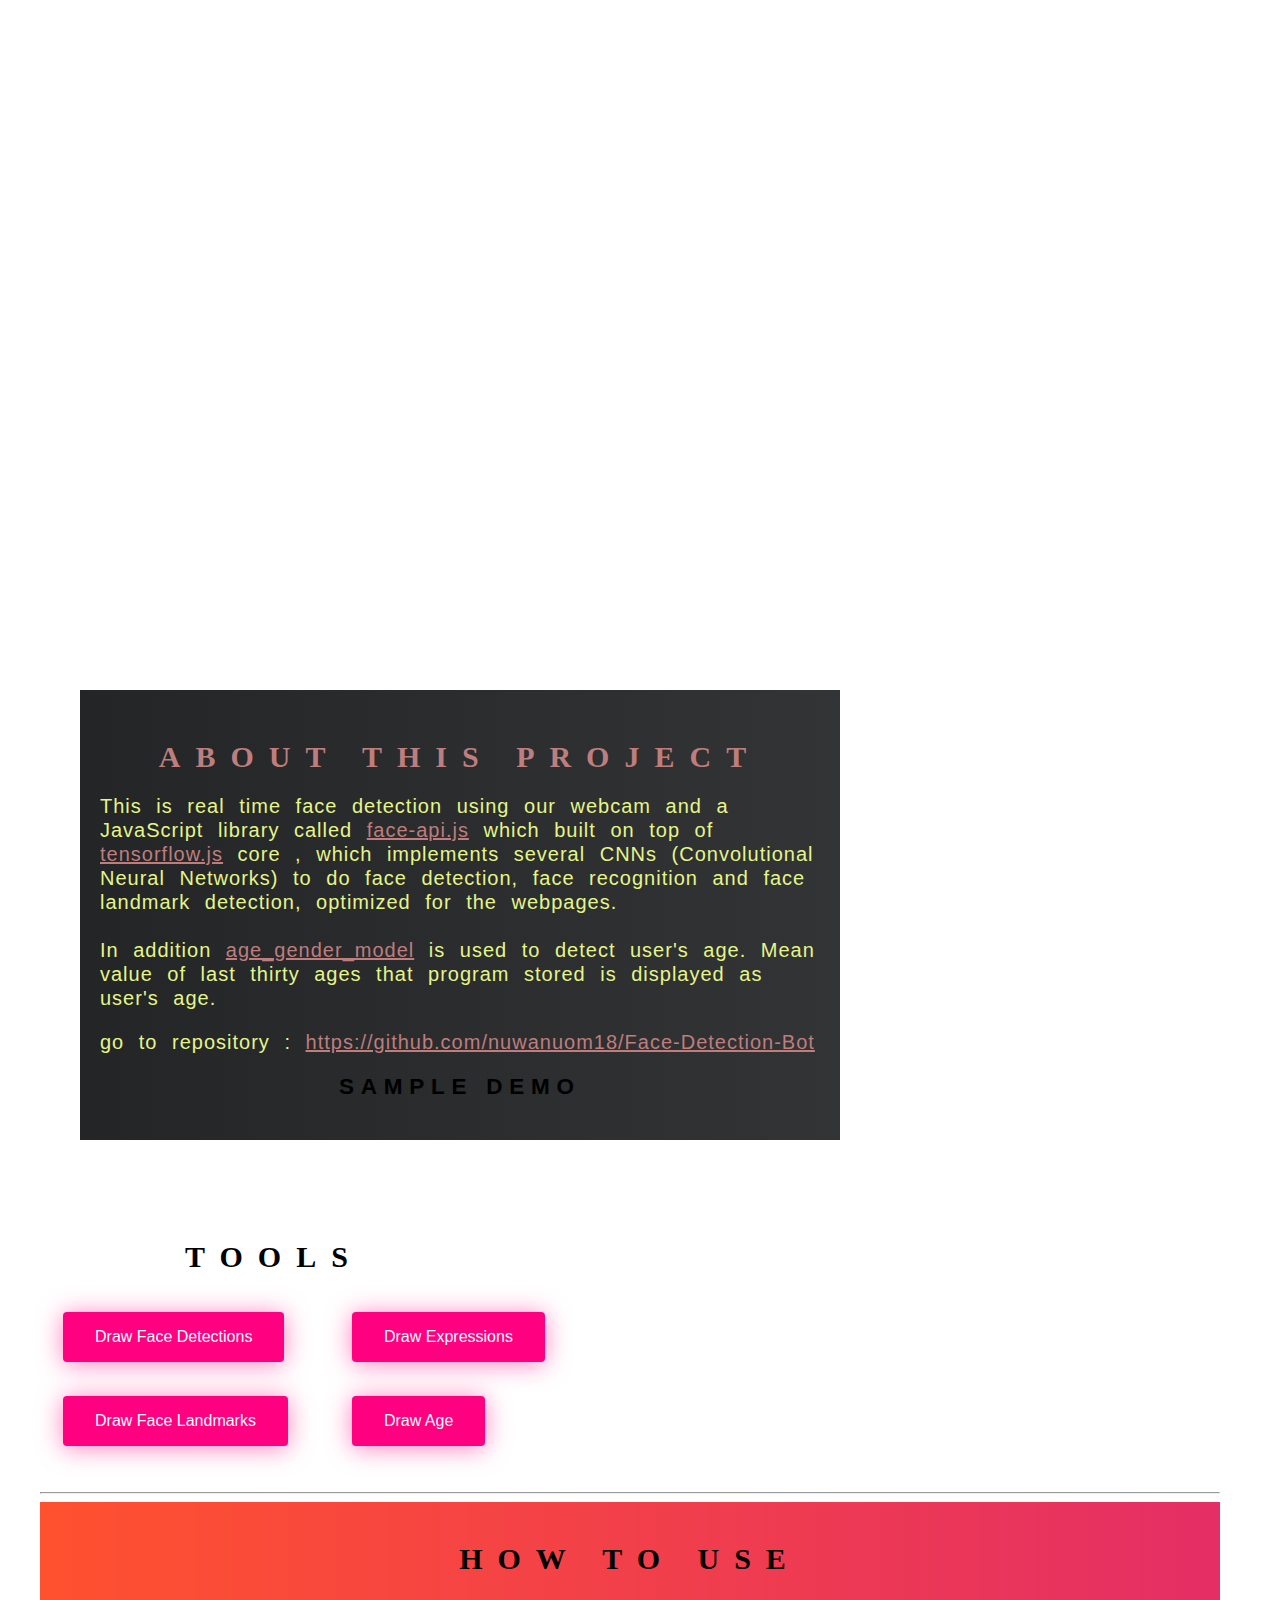
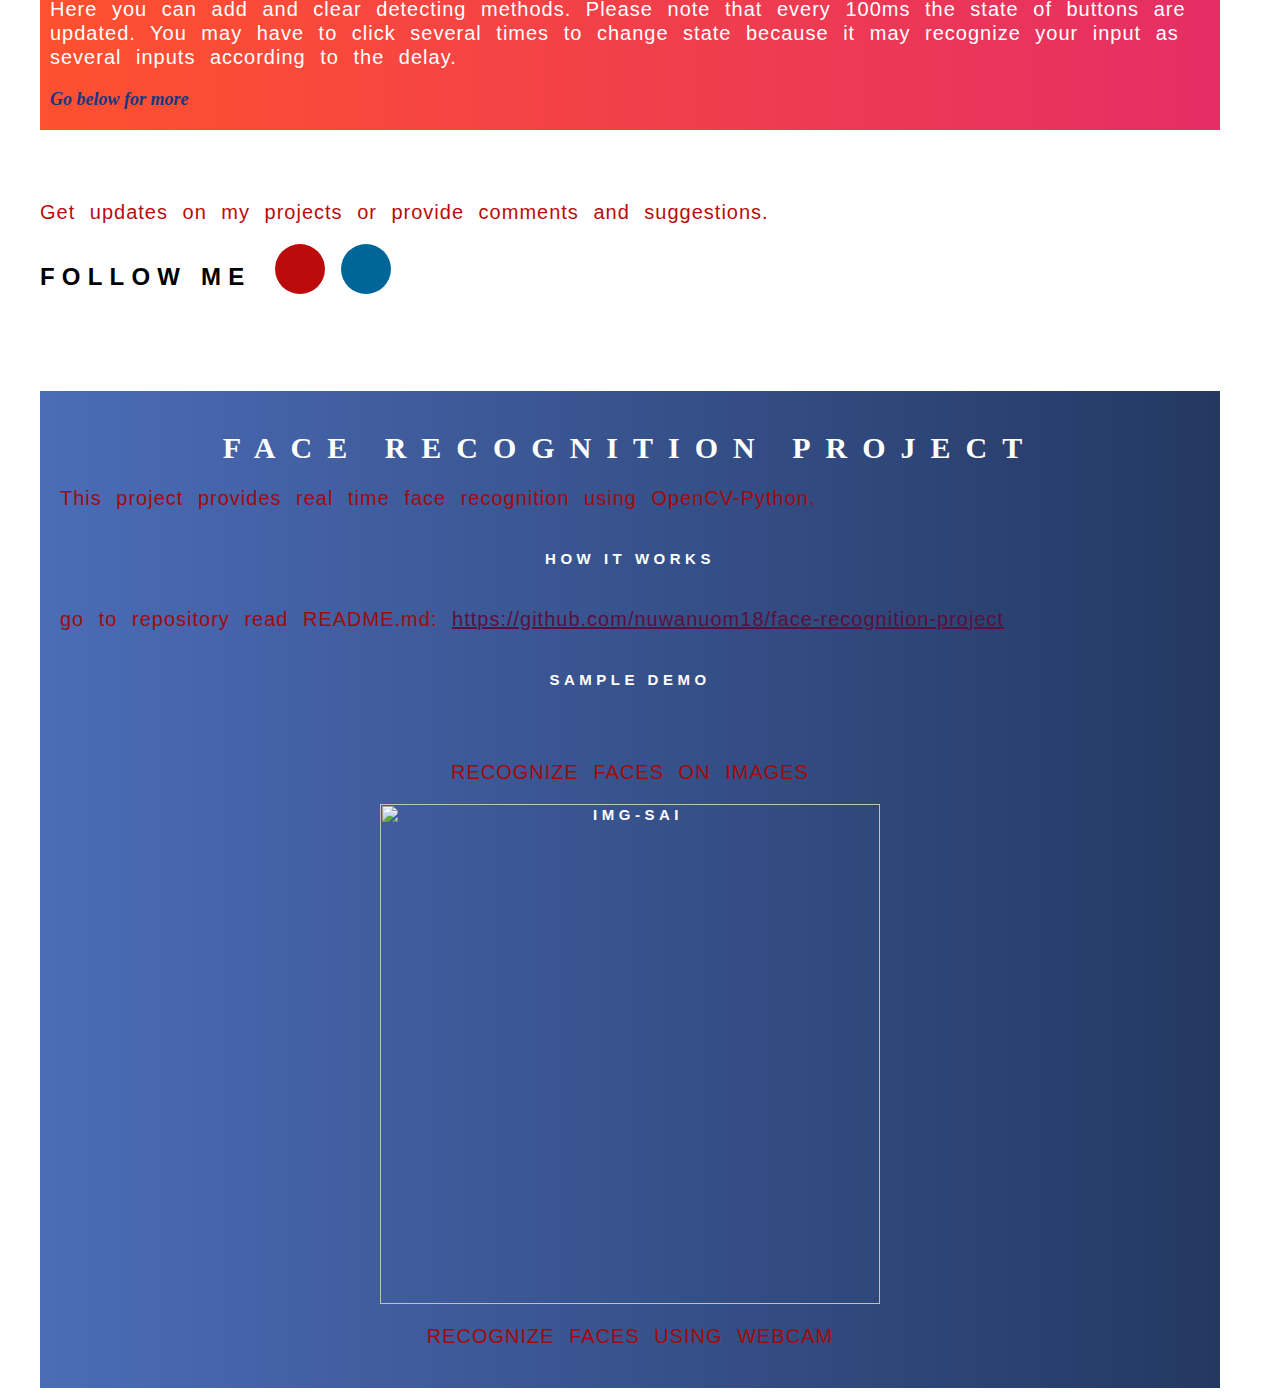
==== index.html @ 03641bcd "Add background images" ====
<html lang="en">
<head>
  <meta charset="UTF-8">
  <meta name="viewport" content="width=device-width, initial-scale=1.0">
  <link rel="stylesheet" href="style.css" type="text/css">
  
  <link rel="stylesheet" href="https://use.fontawesome.com/releases/v5.6.3/css/all.css" 
  integrity="sha384-UHRtZLI+pbxtHCWp1t77Bi1L4ZtiqrqD80Kn4Z8NTSRyMA2Fd33n5dQ8lWUE00s/" crossorigin="anonymous">
  <script defer src="face-api.min.js"></script>
  <script defer src="test.js"></script>
  <script src="https://use.fontawesome.com/7812a5a7d9.js"></script>
  
  
  <title>Face Detection</title>
</head>
<body>
  <div class="main-layer">
    <div class="canv">
      <canvas id="canvas"></canvas>
      <video id = 'video' width = "720" height="560" autoplay="true" muted> </video>
    <div class="details"> 
      <h1 class="ml12">
        About this project
      </h1>
      <p>
        This is real time face detection using our webcam and a JavaScript library called
        <a href="https://github.com/justadudewhohacks/face-api.js" target="_blank"> face-api.js</a> 
         which built on top of <a href="https://github.com/tensorflow/tfjs-core" target="_blank">tensorflow.js</a> core , 
         which implements several CNNs (Convolutional Neural Networks) to do face detection, face recognition
          and face landmark detection, optimized for the webpages.<br><br>

        In addition <a href="https://github.com/justadudewhohacks/face-api.js/blob/master/weights/age_gender_model-shard1" target="_blank">age_gender_model</a>  
        is used to detect user's age. Mean value of last thirty ages that program stored
        is displayed as user's age.
      </p>
      <p>
        go to repository : <a href="https://github.com/nuwanuom18/Face-Detection-Bot" target="_blank">https://github.com/nuwanuom18/Face-Detection-Bot</a>
      
      
      </p>

      <h2> Sample Demo</h2>
      <p>

      </p>

    
      </div>
    </div>
   
    <div class="btns">
      <div class="tools">
      <div>
        <h1 class="ml12">Tools</h1>
      </div>
      
      <table>
        <tr>
          <td >
            <button id="btn1" type="button" class="bubbly-button">Draw Face Detections</button>
          </td>
          <td >
            <button id="btn3" type="button" class="bubbly-button fa-pull-left">Draw Expressions</button>
          </td>
        </tr>
        <tr>
          <td >
            <button id="btn2" type="button" class="bubbly-button left">Draw Face Landmarks</button>
          </td>
          <td >
            <button id="btn4" type="button" class="bubbly-button ">Draw Age</button>
          </td>
          
        </tr>

      </table>
    </div>
      <!---
      <div >
          <div class="btn ">
            <button id="btn1" type="button" class="bubbly-button">Draw Face Detections</button>

            <button id="btn3" type="button" class="bubbly-button fa-pull-left">Draw Expressions</button>

          </div>
          
          <div class="btn">
            <button id="btn4" type="button" class="bubbly-button ">Draw Age</button>

            <button id="btn2" type="button" class="bubbly-button left">Draw Face Landmarks</button>
            
          </div>
          
        </div>
      
      -->
        

        <div class="des">
          
          <hr>

          <div class="des-wo">

          
          <h1 class="ml12">
            How to use 
          </h1>
          <p>
            Here you can add and clear detecting methods. Please note that
            every 100ms the state of buttons are updated. You may have to click
            several times to change state because it may recognize your input as 
            several inputs according to the delay.
          </p>
          
            <i class="small">Go below for more</i>
            <br>
          </div>
          <div class="bottom-right">
            <p class="text-danger">Get updates on my projects or provide
              comments and suggestions.
            </p>
            
          
          

          <div class="social-icons">
            <h2>Follow Me      </h2>&emsp;
            <a class="social-icon social-icon--instagram" href="https://www.instagram.com/nuwan_abeynayake/?hl=en" target="_blank">
              <i class="fa fa-instagram" ></i>
              <div class="tooltip">Instagram</div>
            </a>
            <a class="social-icon social-icon--linkedin" href="https://www.linkedin.com/in/nuwan-abeynayake/" target="_blank">
              <i class="fa fa-linkedin"></i>
              <div class="tooltip">LinkedIn</div>
            </a>
            
          </div>
        
          <div class="face-rec"> 
            <h1 class="ml12">
              Face Recognition Project
            </h1>
            <!---
            <p>
              This project provides real time face recognition using OpenCV-Python. 
              <h2> How it works</h2>
              <p>
              You can put images to project manulally  or can take images using webcam (if you run videotoimg.py
              file , your webcam is opened and it takes pictures continuously (you do not have to press buttons to capture images , it automatically captures) 
              if it detects a face and save them in a folder) 
              then you have to provide a name for this person then to process the all images in seperate image folders under img folder
              run tester.py. Now it creates tranningData.yml file.
            </p>
              <p>
                All set !
              </p>
              <p>
                Now run videoTester.py file. Your webcam is opened and if it detects a person's face can be recognized by reading tranningData.yml, it
                shows that person's face from a rectangle with name that you provided and confidence level for each recognition 
                is shown in console.
              </p>
            -->
            <p>
              This project provides real time face recognition using OpenCV-Python. 
              <h2> How it works</h2>
              <p>
                go to repository read README.md: <a href="https://github.com/nuwanuom18/face-recognition-project" target="_blank">https://github.com/nuwanuom18/face-recognition-project</a>
              </p>

              <h2>Sample Demo <h2>
                <p>
                  Recognize faces on images
                </p>
                  <img src="https://i.ibb.co/nk9g6R6/img-sai.png" alt="img-sai" border="0">
                  
                <p>
                  Recognize faces using webcam
                </p>

            </p>
            

            <p>

            </p>

          </div>
          </div>
          </div>
          
        </div>

      
    </div>
   
   


  </div>


    
    
</body>

</html>
---- style.css ----
body{
    margin: 0;
    padding: 0;
    width: 100vw;
    height: 100vh;
    
    color: black;
    
    
}

canvas{
    
    position: absolute;
    top: 80;
    bottom: 0;
    left: 80;
    right: 0;
    width: 720;
    height: 560;
    
    
    
    
}

.canv{
    float: left;
    padding-left: 80;
    padding-top: 80;
}

.btns{
    
    padding-top: 80;
    float: left;
    
   
}
video{
    top: 10%;
    bottom: 0;
    left: 10%;
    right:0;
}

.btn{
    
    padding: 20;
    position: relative;
}

h1{
    text-align: center;
    font-family: cursive;
    font-size: 30;
}

h2{
  text-align: center;
  font-family: 'Gill Sans', 'Gill Sans MT', Calibri, 'Trebuchet MS', sans-serif;
  text-transform: uppercase;
  letter-spacing: 0.3em;
}
/*
animations to the text in h1
*/

.ml12 {
  
  font-weight: 10000;
  
  text-transform: uppercase;
  letter-spacing: 0.5em;
}

.ml12 .letter {
  display: inline-block;
  line-height: 1em;
}

@media all and (max-width: 500px){
    video{
        width: 360;
        height: 280;
    }
    canvas{
        width: 360;
        height: 280;
        
    }
}

.des{
    float: left;
    position: absolute;
    padding-left: 40;
    padding-top: 20;
    padding-right: 60;
    
    
    
}

.left{
    float: left;
}

p{
    font-size: 20;
    letter-spacing: 1;
    word-spacing: 8;
    font-family: -apple-system, BlinkMacSystemFont, 'Segoe UI', Roboto, Oxygen, Ubuntu, Cantarell, 'Open Sans', 'Helvetica Neue', sans-serif;
    line-height: 1.2;
    color:#25412b;
    font-weight: 500;
}

.small{
    padding-top: 20;
    font-size: 18;
    font-weight: 700;
    color: #133980;
}

.details{
  width: 720;
  margin-top: 50;
  padding-top: 30;
  padding-left: 20;
  padding-right: 20;
  padding-bottom: 20;
  font-size: 15;
  background-image: url('/img/Midnight\ City.jpg');
  
    
}

.details p{
  color: rgb(229, 245, 138);
}

.details h1{
  color: rgb(190, 126, 126);
}

.details a{
  color: rgb(190, 126, 126);
}

.text-danger{
    color: #bb0b0b;
    font-family: 'Franklin Gothic Medium', 'Arial Narrow', Arial, sans-serif;
    font-style: inherit;
}

.bottom-right{
  padding-top: 50;
}

.face-rec{
  margin-top: 80;
  padding-left: 20;
  padding-top: 20;
  padding-right: 20;
  background-image: url('/img/Pinot\ Noir.jpg');
}

.face-rec h1{
  color: white;
}

.face-rec h2{
  padding-top: 20;
  padding-bottom: 20;
  font-size: 15;
  color: white;
}
.face-rec img{
  width: 500;
}
.face-rec p{
  color: rgb(163, 10, 10);
}

.face-rec a{
  color: #5c0f3c;
}
.tools{
}

.des-wo{
  padding-left: 10;
  padding-right: 10;
  padding-top: 20;
  background-image: url('/img/Bloody\ Mary.jpg');
  padding-bottom: 20;
}

.des-wo p{
  color: white;
}
/* 
for animate buttons
*/
.bubbly-button {
    font-family: 'Helvetica', 'Arial', sans-serif;
    display: inline-block;
    font-size: 1em;
    padding: 1em 2em;
    margin-top: 15px;
    margin-bottom: 15px;
    margin-left: 60px;
    -webkit-appearance: none;
    appearance: none;
    background-color: #ff0081;
    color: #fff;
    border-radius: 4px;
    border: none;
    cursor: pointer;
    position: relative;
    transition: transform ease-in 0.1s, box-shadow ease-in 0.25s;
    box-shadow: 0 2px 25px rgba(255, 0, 130, 0.5);
  }
  .bubbly-button:focus {
    outline: 0;
  }
  .bubbly-button:before, .bubbly-button:after {
    position: absolute;
    content: '';
    display: block;
    width: 140%;
    height: 100%;
    left: -20%;
    z-index: -1000;
    transition: all ease-in-out 0.5s;
    background-repeat: no-repeat;
  }
  .bubbly-button:before {
    display: none;
    top: -75%;
    background-image: radial-gradient(circle, #ff0081 20%, transparent 20%), radial-gradient(circle, transparent 20%, #ff0081 20%, transparent 30%), radial-gradient(circle, #ff0081 20%, transparent 20%), radial-gradient(circle, #ff0081 20%, transparent 20%), radial-gradient(circle, transparent 10%, #ff0081 15%, transparent 20%), radial-gradient(circle, #ff0081 20%, transparent 20%), radial-gradient(circle, #ff0081 20%, transparent 20%), radial-gradient(circle, #ff0081 20%, transparent 20%), radial-gradient(circle, #ff0081 20%, transparent 20%);
    background-size: 10% 10%, 20% 20%, 15% 15%, 20% 20%, 18% 18%, 10% 10%, 15% 15%, 10% 10%, 18% 18%;
  }
  .bubbly-button:after {
    display: none;
    bottom: -75%;
    background-image: radial-gradient(circle, #ff0081 20%, transparent 20%), radial-gradient(circle, #ff0081 20%, transparent 20%), radial-gradient(circle, transparent 10%, #ff0081 15%, transparent 20%), radial-gradient(circle, #ff0081 20%, transparent 20%), radial-gradient(circle, #ff0081 20%, transparent 20%), radial-gradient(circle, #ff0081 20%, transparent 20%), radial-gradient(circle, #ff0081 20%, transparent 20%);
    background-size: 15% 15%, 20% 20%, 18% 18%, 20% 20%, 15% 15%, 10% 10%, 20% 20%;
  }
  .bubbly-button:active {
    transform: scale(0.9);
    background-color: #e60074;
    box-shadow: 0 2px 25px rgba(255, 0, 130, 0.2);
  }
  .bubbly-button.animate:before {
    display: block;
    animation: topBubbles ease-in-out 0.75s forwards;
  }
  .bubbly-button.animate:after {
    display: block;
    animation: bottomBubbles ease-in-out 0.75s forwards;
  }
  @keyframes topBubbles {
    0% {
      background-position: 5% 90%, 10% 90%, 10% 90%, 15% 90%, 25% 90%, 25% 90%, 40% 90%, 55% 90%, 70% 90%;
    }
    50% {
      background-position: 0% 80%, 0% 20%, 10% 40%, 20% 0%, 30% 30%, 22% 50%, 50% 50%, 65% 20%, 90% 30%;
    }
    100% {
      background-position: 0% 70%, 0% 10%, 10% 30%, 20% -10%, 30% 20%, 22% 40%, 50% 40%, 65% 10%, 90% 20%;
      background-size: 0% 0%, 0% 0%, 0% 0%, 0% 0%, 0% 0%, 0% 0%;
    }
  }
  @keyframes bottomBubbles {
    0% {
      background-position: 10% -10%, 30% 10%, 55% -10%, 70% -10%, 85% -10%, 70% -10%, 70% 0%;
    }
    50% {
      background-position: 0% 80%, 20% 80%, 45% 60%, 60% 100%, 75% 70%, 95% 60%, 105% 0%;
    }
    100% {
      background-position: 0% 90%, 20% 90%, 45% 70%, 60% 110%, 75% 80%, 95% 70%, 110% 10%;
      background-size: 0% 0%, 0% 0%, 0% 0%, 0% 0%, 0% 0%, 0% 0%;
    }
  }
  


/*
add styles for the social media items
*/

/* Color Variables */
/* Social Icon Mixin */
/* Social Icons */
.social-icons {
  display: flex;
}
.social-icon {
  display: flex;
  align-items: center;
  justify-content: center;
  position: relative;
  width: 50px;
  height: 50px;
  margin: 0 0.5rem;
  border-radius: 50%;
  cursor: pointer;
  font-family: "Helvetica Neue", "Helvetica", "Arial", sans-serif;
  font-size: 2.5rem;
  text-decoration: none;
  transition: all 0.15s ease;
}
.social-icon:hover {
  color: #fff;
}
.social-icon:hover .tooltip {
  visibility: visible;
  opacity: 1;
  transform: translate(-50%, -150%);
}
.social-icon:active {
  box-shadow: 0px 1px 3px rgba(0, 0, 0, 0.5) inset;
}
.social-icon--linkedin {
  background: #006599;
  color: #fff;
}
.social-icon--linkedin .tooltip {
  background: #006599;
  color: currentColor;
}
.social-icon--linkedin .tooltip:after {
  border-top-color: #006599;
}
.social-icon--twitter {
  background: #2b97f1;
  color: #fff;
}
.social-icon--twitter .tooltip {
  background: #2b97f1;
  color: currentColor;
}
.social-icon--twitter .tooltip:after {
  border-top-color: #2b97f1;
}
.social-icon--codepen {
  background: #000;
  color: #fff;
}
.social-icon--codepen .tooltip {
  background: #000;
  color: currentColor;
}
.social-icon--codepen .tooltip:after {
  border-top-color: #000;
}
.social-icon--facebook {
  background: #3b5a9b;
  color: #fff;
}
.social-icon--facebook .tooltip {
  background: #3b5a9b;
  color: currentColor;
}
.social-icon--facebook .tooltip:after {
  border-top-color: #3b5a9b;
}
.social-icon--instagram {
  background: #bb0b0b;
  color: #fff;
}
.social-icon--instagram .tooltip {
  background: #bb0b0b;
  color: currentColor;
}
.social-icon--instagram .tooltip:after {
  border-top-color: #bb0b0b;
}
.social-icon--dribbble {
  background: #ef5a92;
  color: #fff;
}
.social-icon--dribbble .tooltip {
  background: #ef5a92;
  color: currentColor;
}
.social-icon--dribbble .tooltip:after {
  border-top-color: #ef5a92;
}
.social-icon--github {
  background: #4284c0;
  color: #fff;
}
.social-icon--github .tooltip {
  background: #4284c0;
  color: currentColor;
}
.social-icon--github .tooltip:after {
  border-top-color: #4284c0;
}
.social-icon i {
  position: relative;
  top: 1px;
}
/* Tooltips */
.tooltip {
  display: block;
  position: absolute;
  top: 0;
  left: 50%;
  padding: 0.8rem 1rem;
  border-radius: 40px;
  font-size: 0.8rem;
  font-weight: bold;
  opacity: 0;
  pointer-events: none;
  text-transform: uppercase;
  transform: translate(-50%, -100%);
  transition: all 0.3s ease;
  z-index: 1;
}
.tooltip:after {
  display: block;
  position: absolute;
  bottom: 1px;
  left: 50%;
  width: 0;
  height: 0;
  content: "";
  border: solid;
  border-width: 10px 10px 0 10px;
  border-color: transparent;
  transform: translate(-50%, 100%);
}
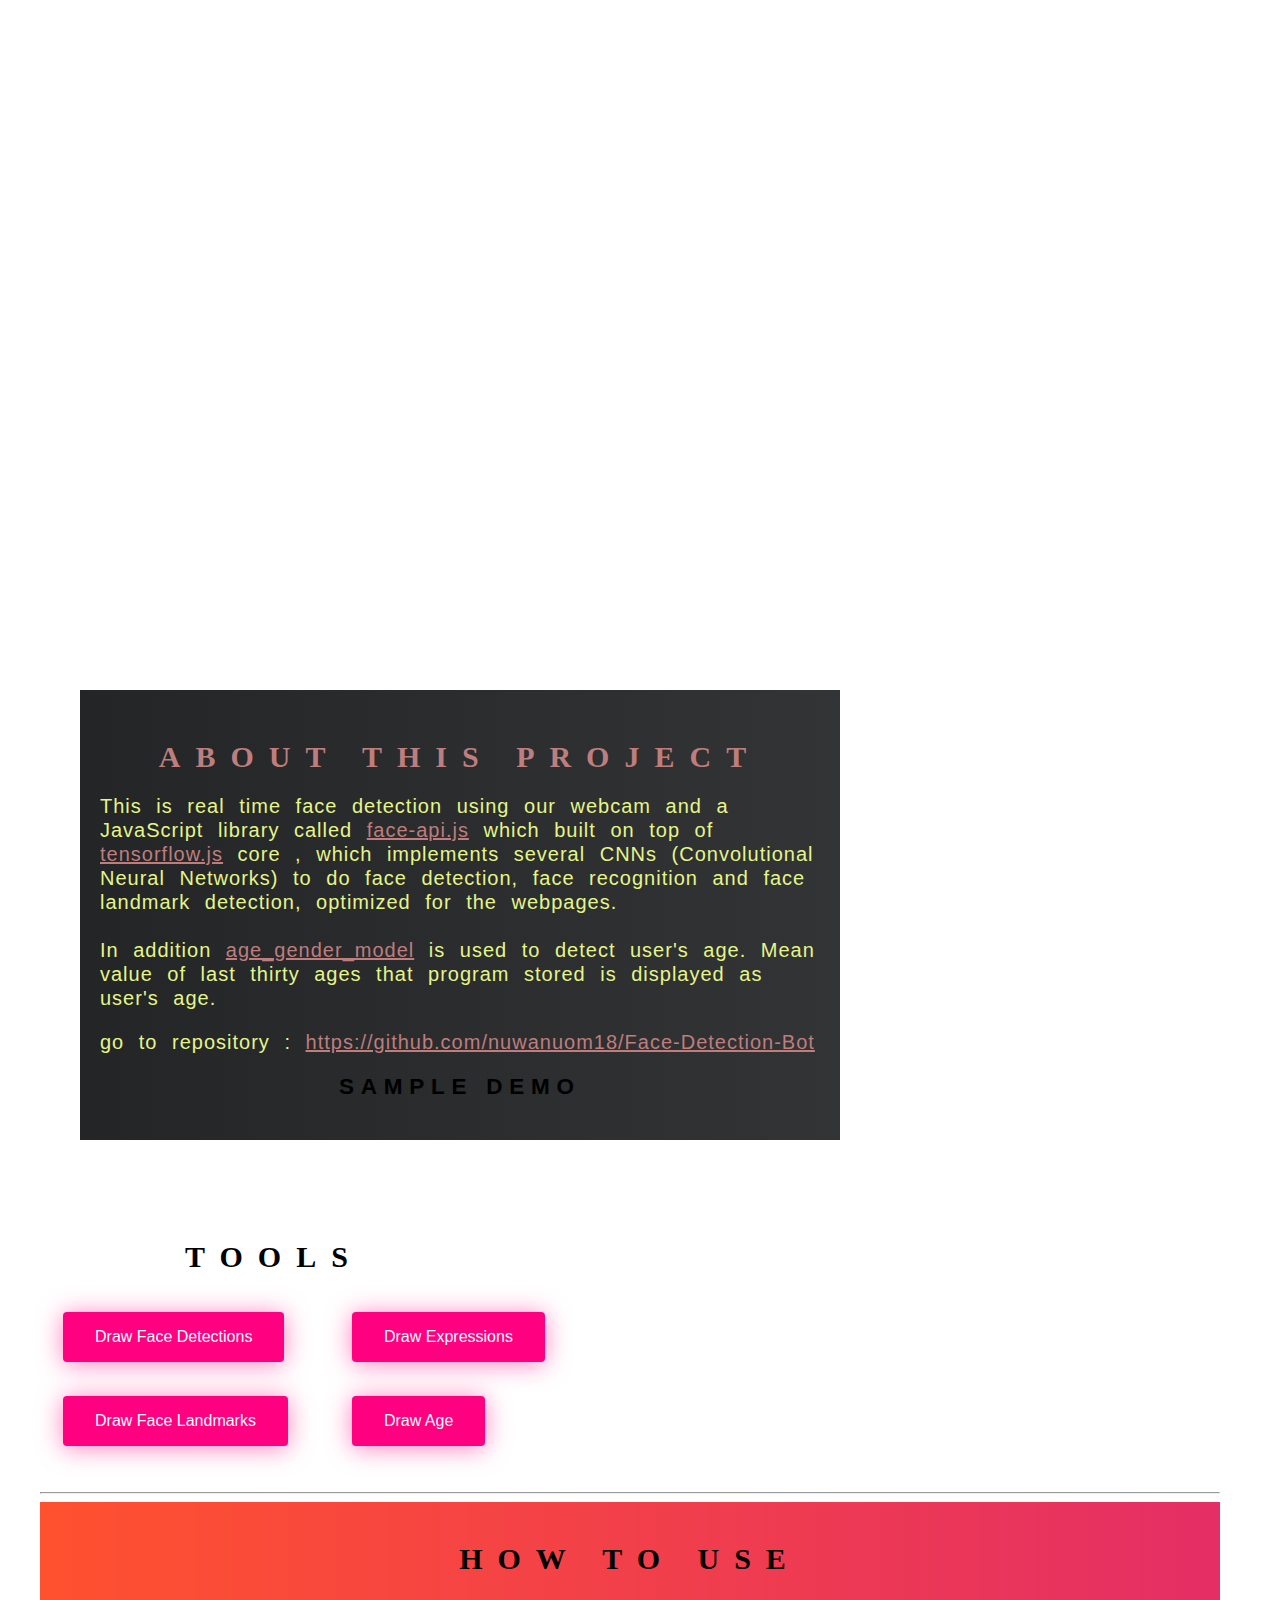
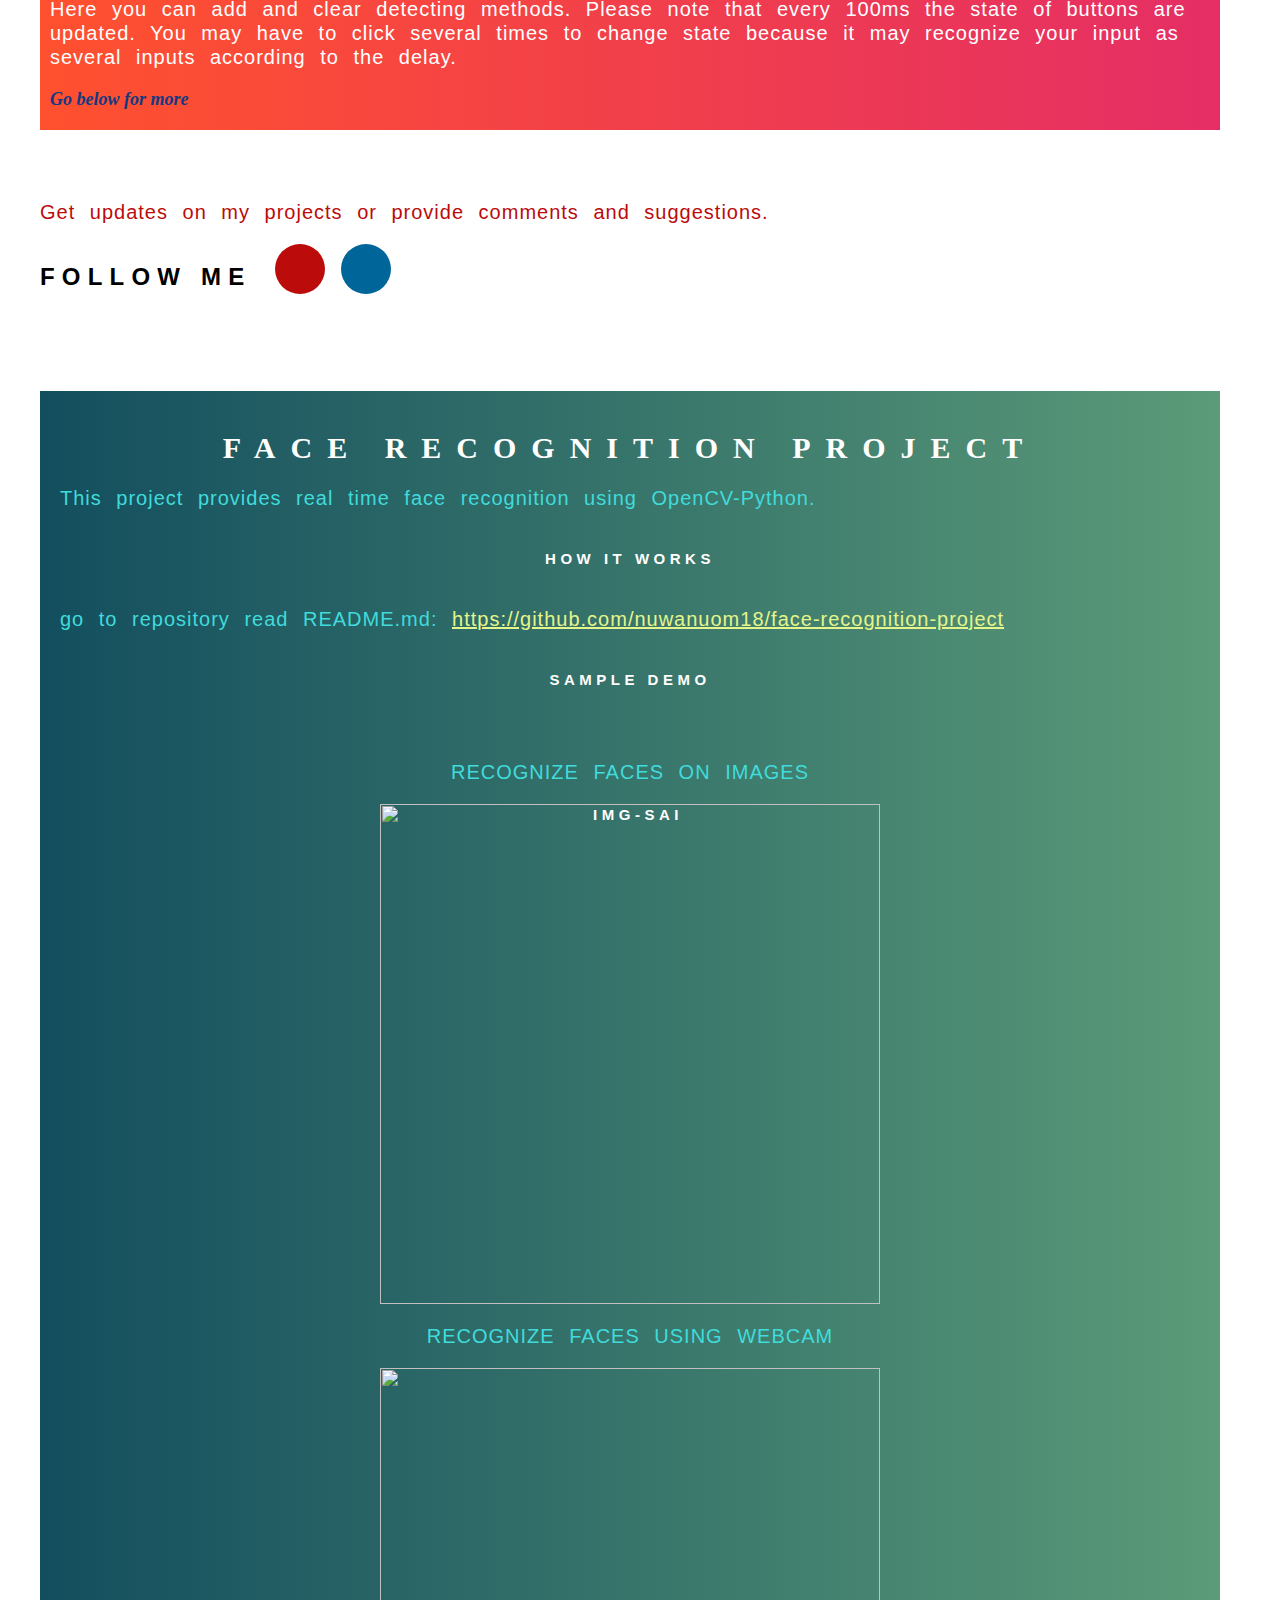
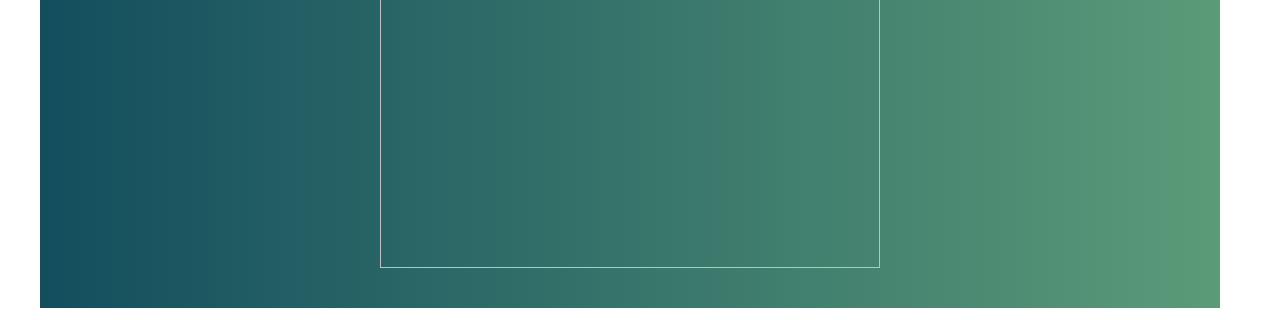
==== commit 0dc9fd03: "Update index.html" ====
--- a/index.html
+++ b/index.html
@@ -177,7 +177,7 @@
                 <p>
                   Recognize faces using webcam
                 </p>
-
+                <img src="/img/ezgif.com-video-to-gif.gif"  border="0">
             </p>
             
 
--- a/style.css
+++ b/style.css
@@ -165,7 +165,7 @@
   padding-left: 20;
   padding-top: 20;
   padding-right: 20;
-  background-image: url('/img/Pinot\ Noir.jpg');
+  background-image: url('/img/Moss.jpg');
 }
 
 .face-rec h1{
@@ -182,11 +182,11 @@
   width: 500;
 }
 .face-rec p{
-  color: rgb(163, 10, 10);
+  color: rgb(64, 219, 219);
 }
 
 .face-rec a{
-  color: #5c0f3c;
+  color: rgb(229, 245, 138);
 }
 .tools{
 }
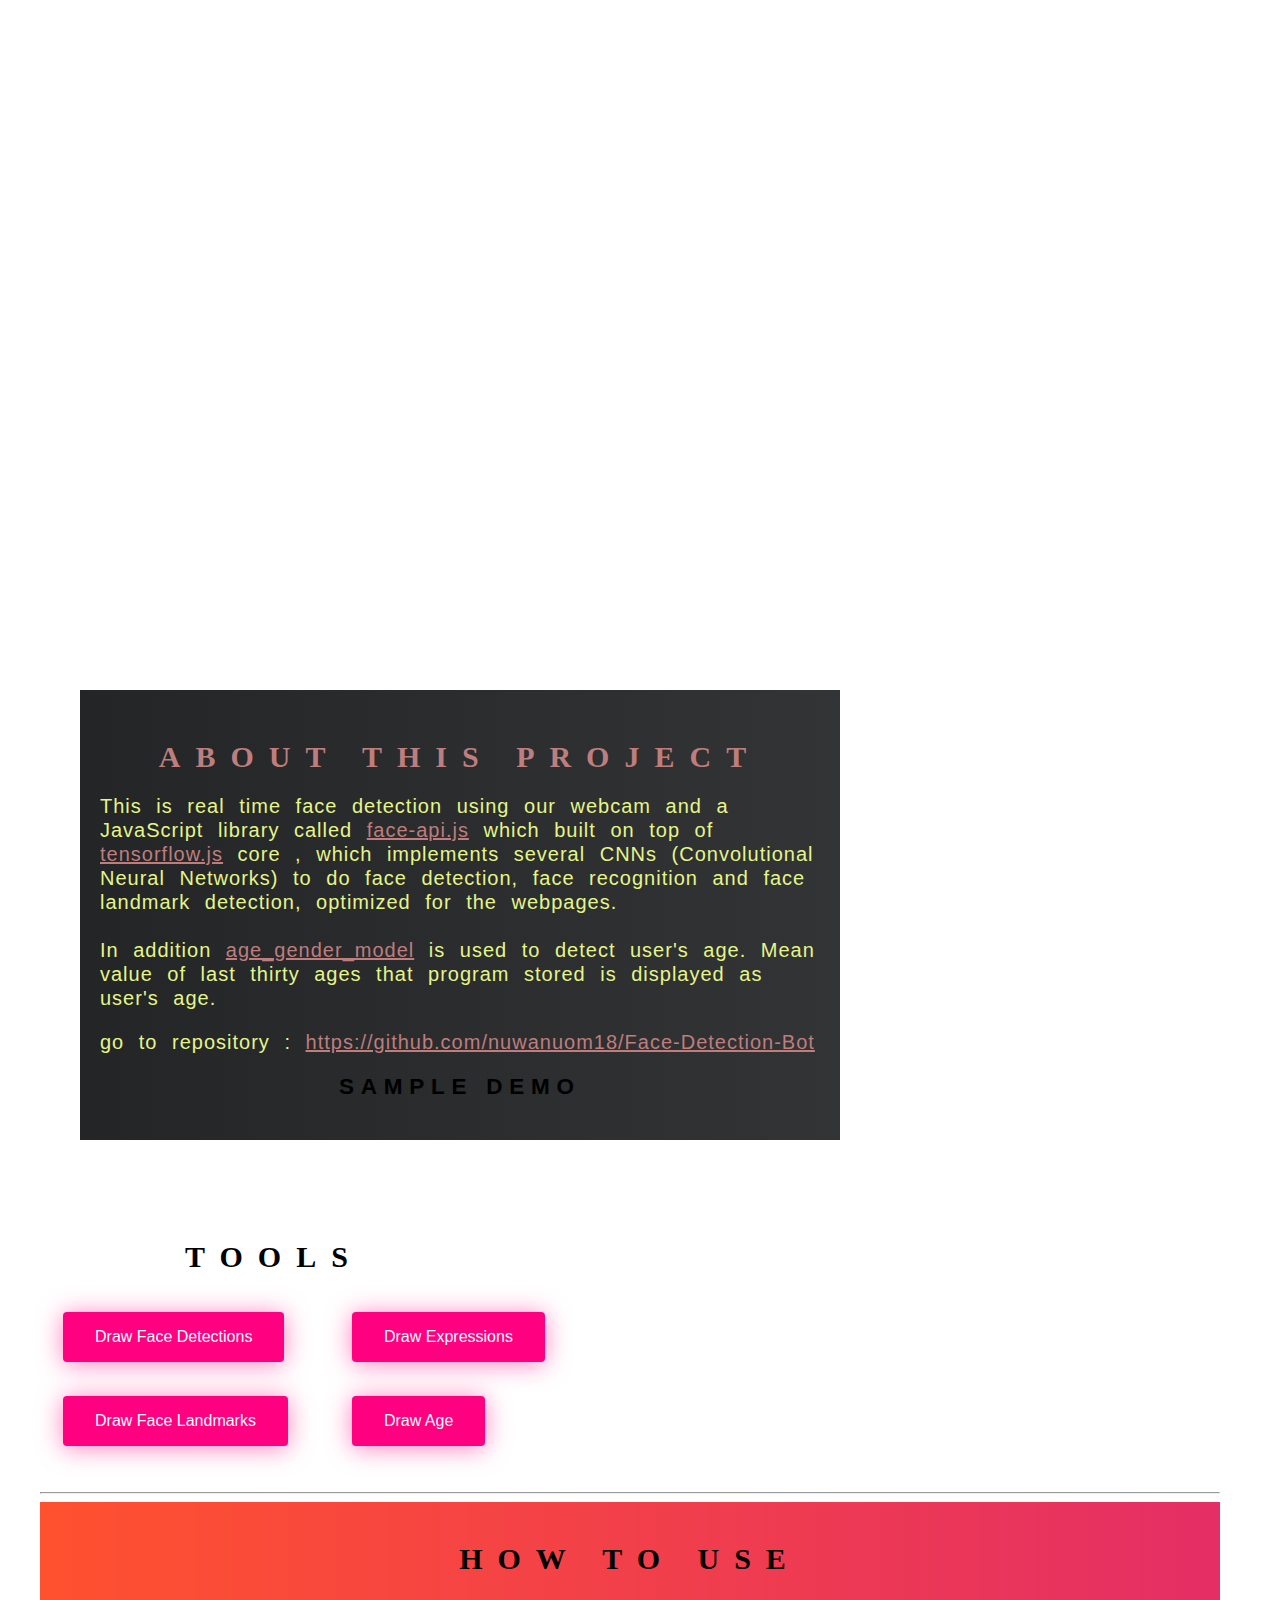
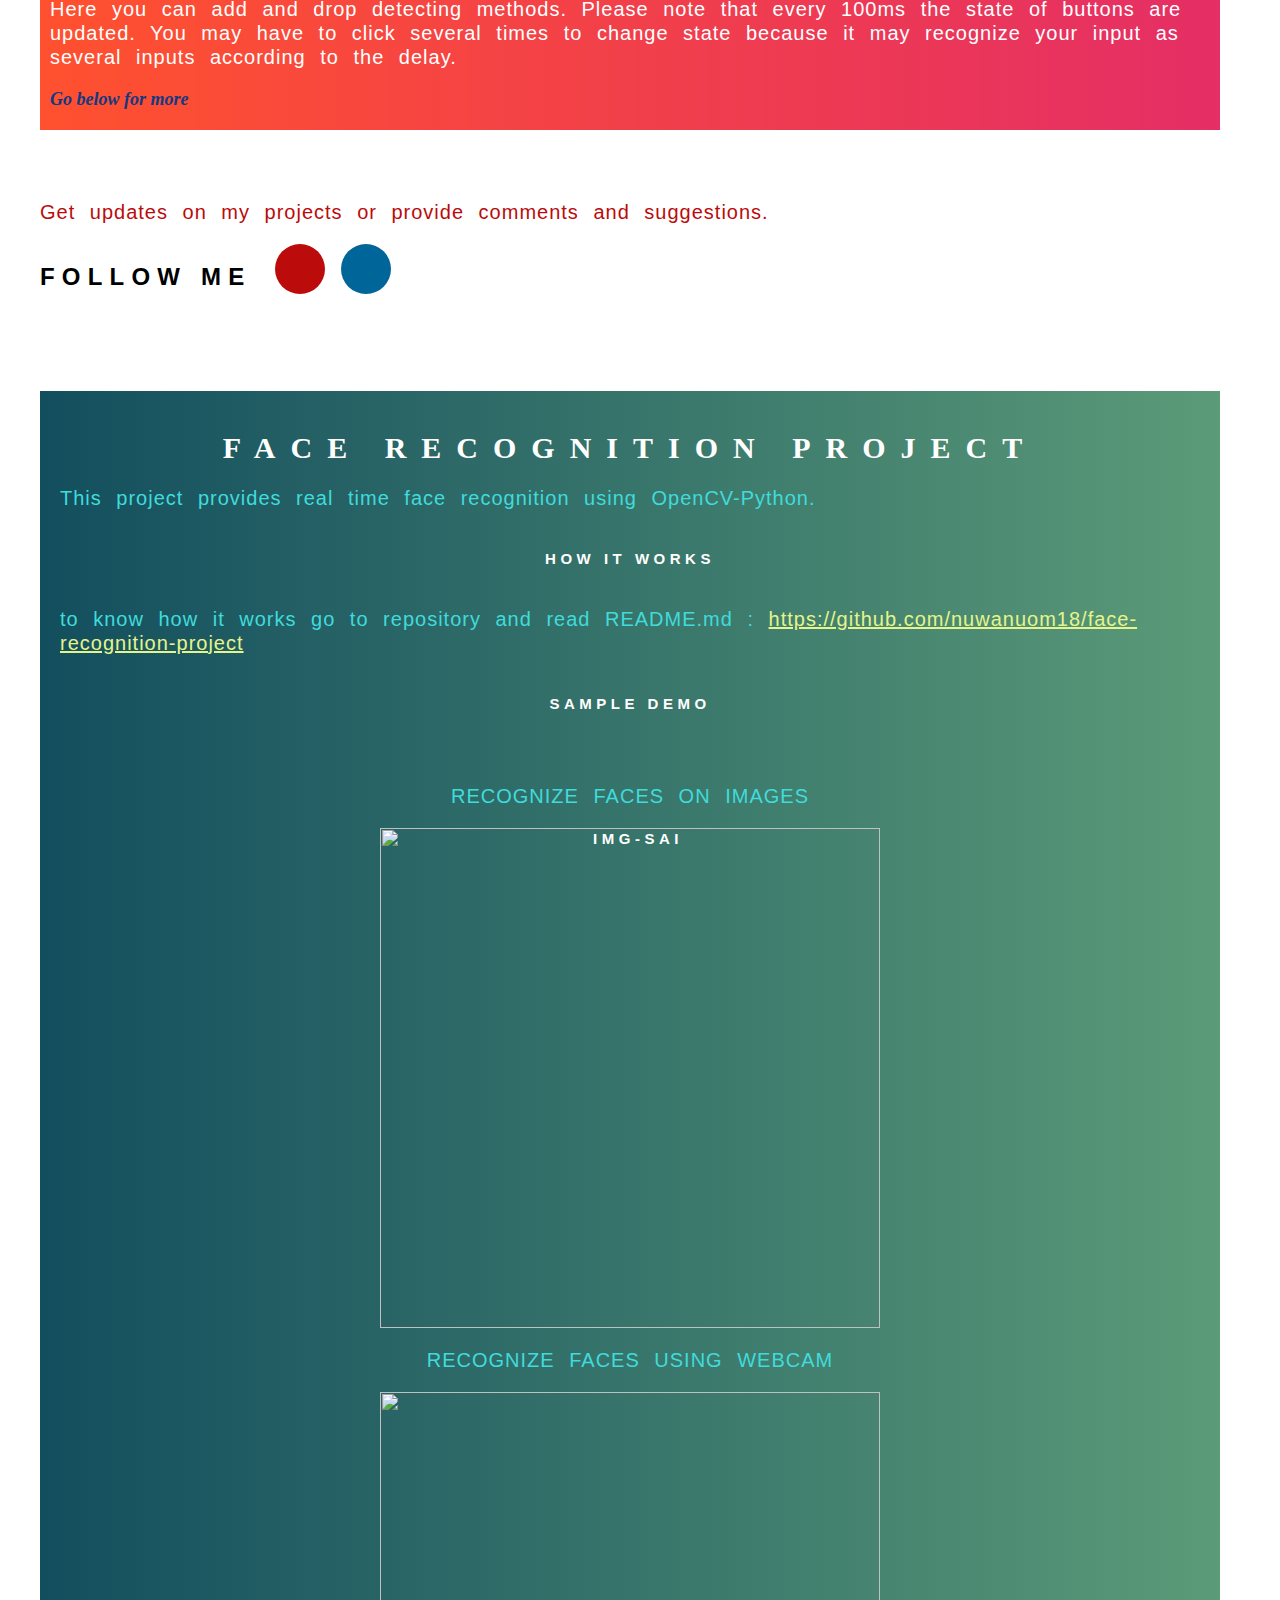
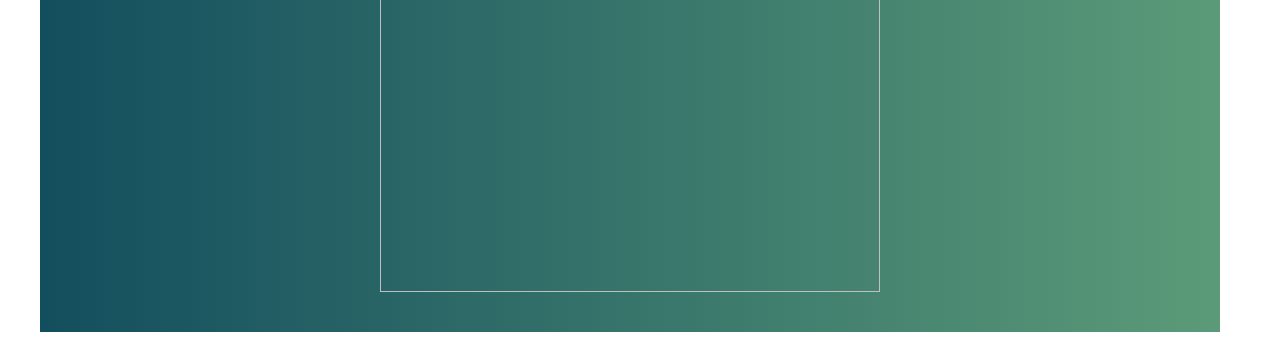
==== commit fb6eb70c: "small update" ====
--- a/index.html
+++ b/index.html
@@ -107,7 +107,7 @@
             How to use 
           </h1>
           <p>
-            Here you can add and clear detecting methods. Please note that
+            Here you can add and drop detecting methods. Please note that
             every 100ms the state of buttons are updated. You may have to click
             several times to change state because it may recognize your input as 
             several inputs according to the delay.
@@ -165,7 +165,7 @@
               This project provides real time face recognition using OpenCV-Python. 
               <h2> How it works</h2>
               <p>
-                go to repository read README.md: <a href="https://github.com/nuwanuom18/face-recognition-project" target="_blank">https://github.com/nuwanuom18/face-recognition-project</a>
+                to know how it works go to repository and read README.md : <a href="https://github.com/nuwanuom18/face-recognition-project" target="_blank">https://github.com/nuwanuom18/face-recognition-project</a>
               </p>
 
               <h2>Sample Demo <h2>
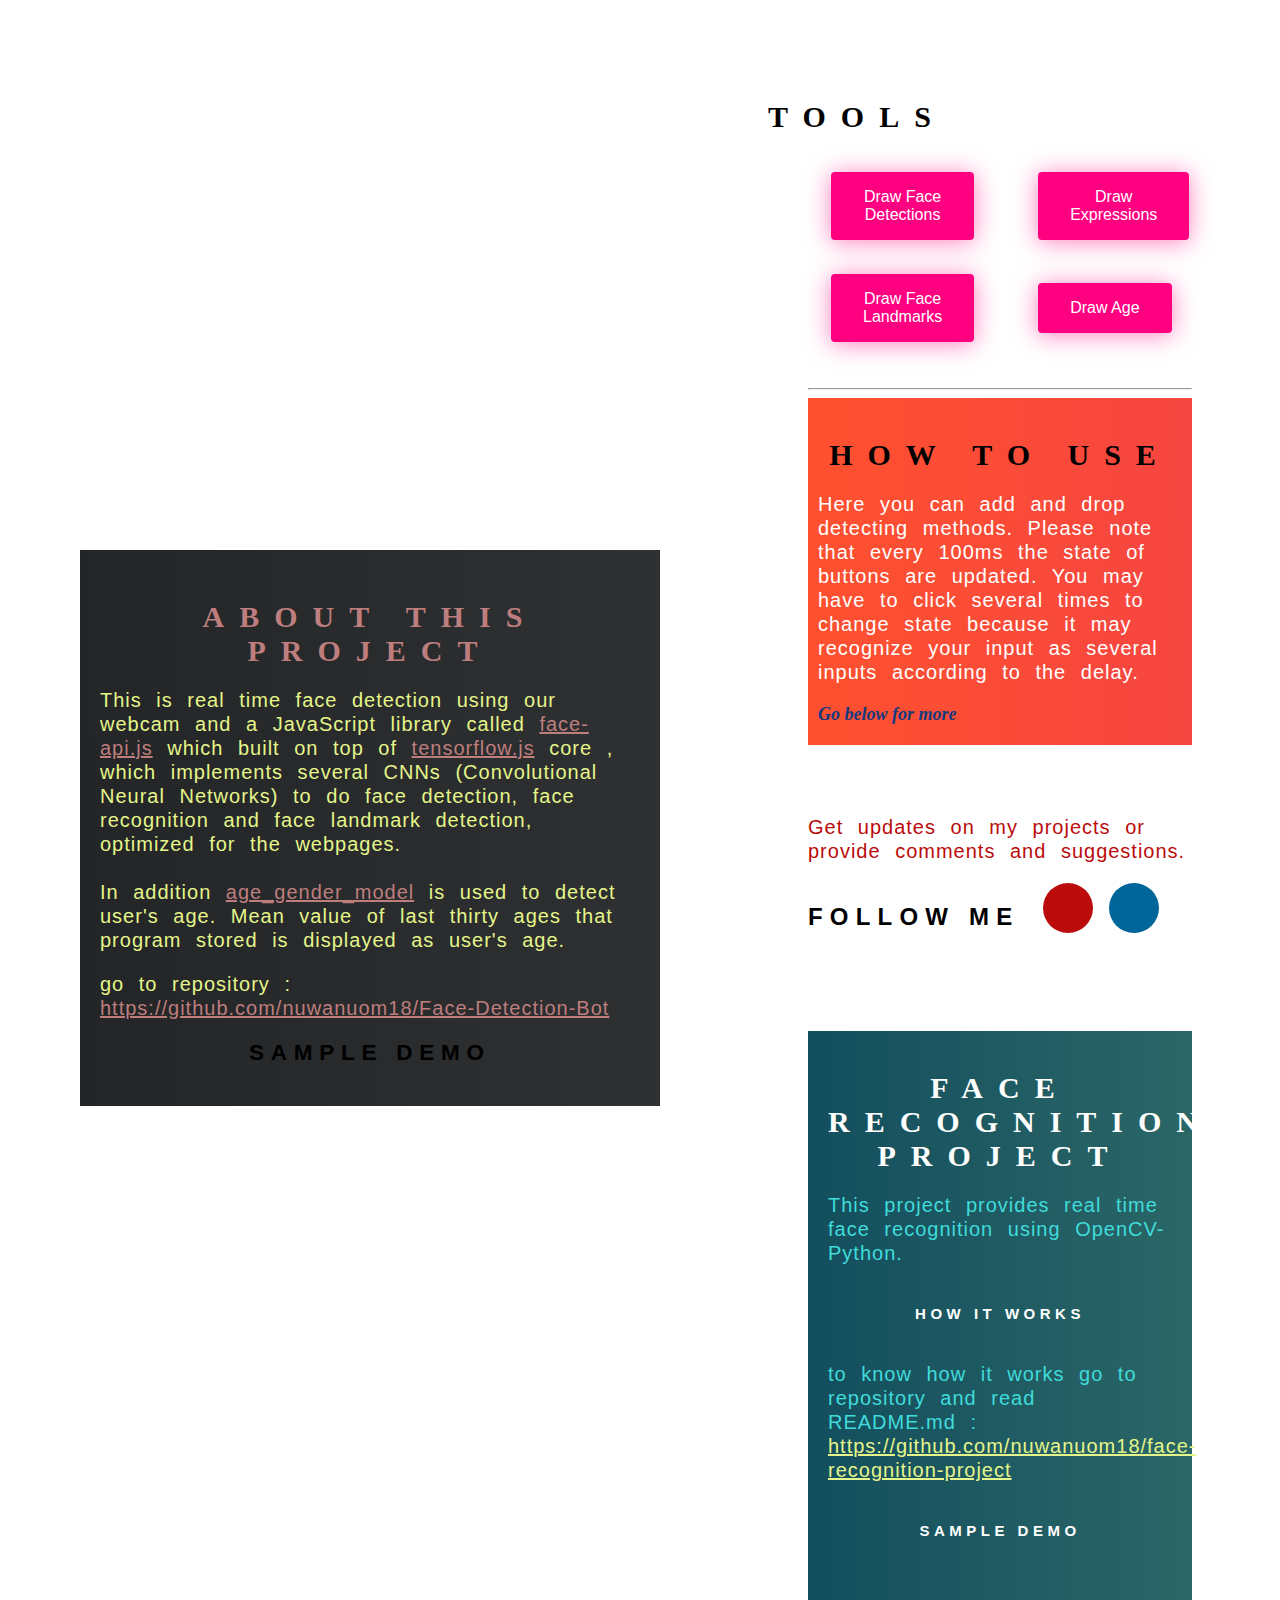
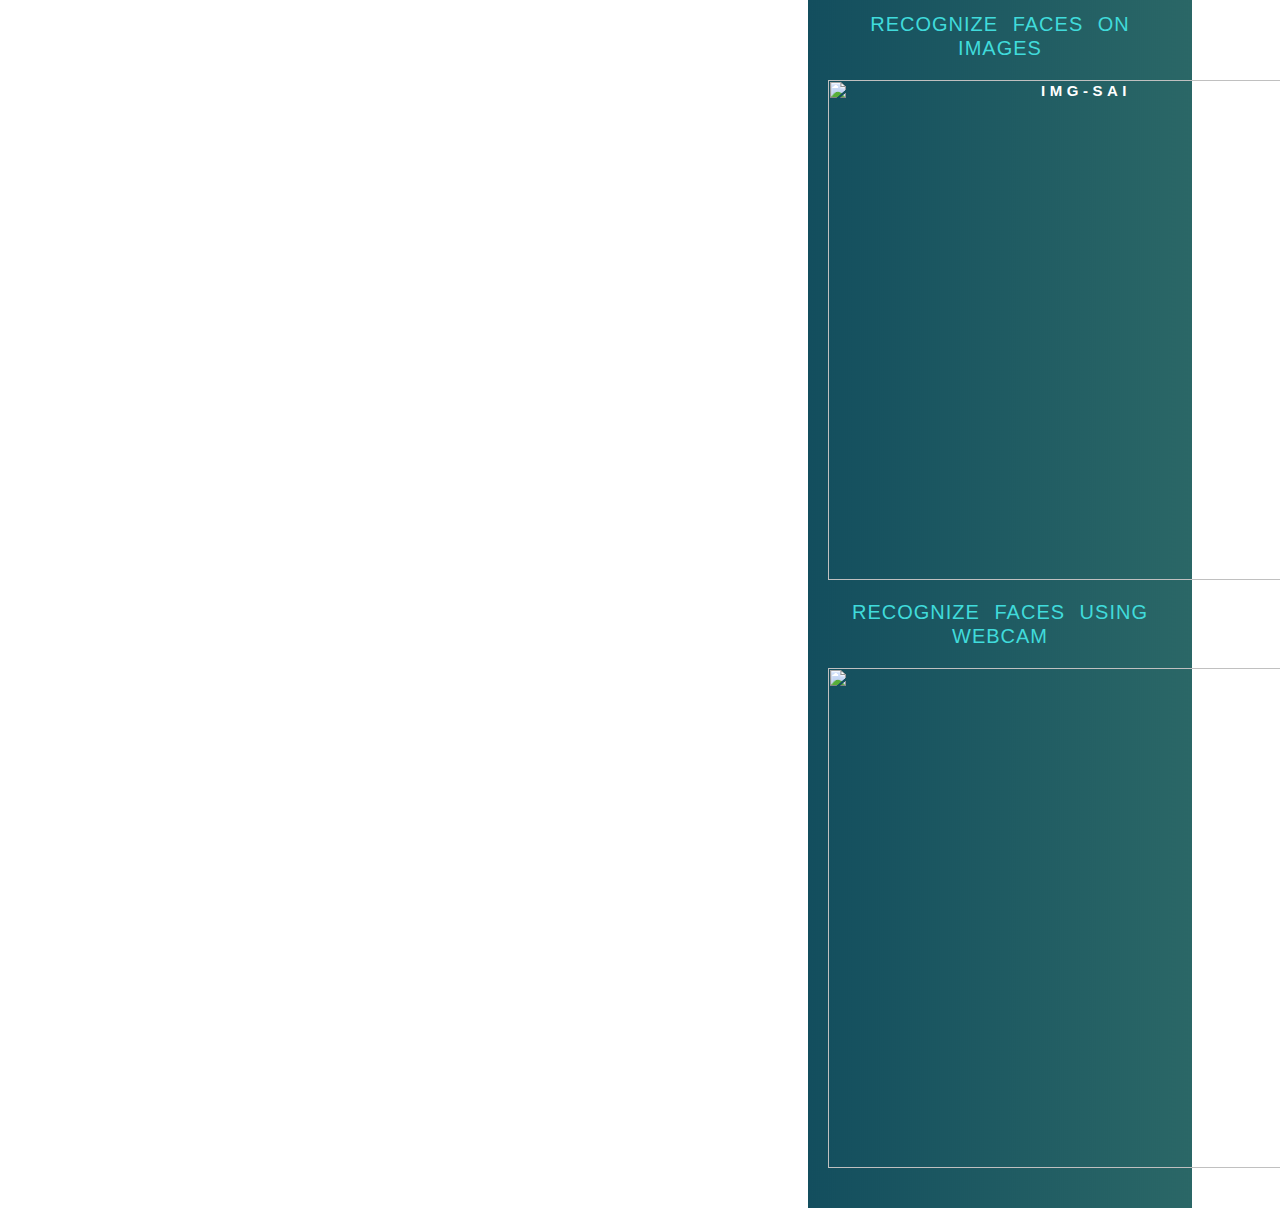
==== commit 0a4644f0: "Add media queries" ====
--- a/index.html
+++ b/index.html
@@ -17,7 +17,7 @@
   <div class="main-layer">
     <div class="canv">
       <canvas id="canvas"></canvas>
-      <video id = 'video' width = "720" height="560" autoplay="true" muted> </video>
+      <video id = 'video' width = "500" height="500" autoplay="true" muted> </video>
     <div class="details"> 
       <h1 class="ml12">
         About this project
@@ -54,7 +54,7 @@
         <h1 class="ml12">Tools</h1>
       </div>
       
-      <table>
+      <table class="table">
         <tr>
           <td >
             <button id="btn1" type="button" class="bubbly-button">Draw Face Detections</button>
@@ -74,7 +74,7 @@
         </tr>
 
       </table>
-    </div>
+    
       <!---
       <div >
           <div class="btn ">
@@ -95,7 +95,7 @@
       
       -->
         
-
+      </div>
         <div class="des">
           
           <hr>
--- a/style.css
+++ b/style.css
@@ -3,9 +3,9 @@
 body{
     margin: 0;
     padding: 0;
-    width: 100vw;
+    
     height: 100vh;
-    
+    width: 100%;
     color: black;
     
     
@@ -18,8 +18,7 @@
     bottom: 0;
     left: 80;
     right: 0;
-    width: 720;
-    height: 560;
+
     
     
     
@@ -30,26 +29,31 @@
     float: left;
     padding-left: 80;
     padding-top: 80;
+    width: 540;
 }
 
 .btns{
     
     padding-top: 80;
-    float: left;
-    
+    float: right;
+    margin-right: 10%;
    
+    
+  
 }
 video{
     top: 10%;
     bottom: 0;
     left: 10%;
     right:0;
+
+    
 }
 
 .btn{
     
-    padding: 20;
-    position: relative;
+    width: 30%;
+   
 }
 
 h1{
@@ -81,7 +85,50 @@
   line-height: 1em;
 }
 
-@media all and (max-width: 500px){
+
+
+@media all and (max-width: 2000px){
+  video{
+    width: 540;
+    height: 420;
+  }
+  canvas{
+      width: 540;
+      height: 420;
+      
+  }
+}
+@media all and (max-width: 77.8mm){
+  .des{
+    display: none;
+  }
+  .btns{
+
+    float: left;
+  }
+    video{
+        width: 54mm;
+        height: 42mm;
+    }
+    canvas{
+        width: 54mm;
+        height: 42mm;
+        
+    }
+
+    .details{
+      display: none;
+    }
+
+    
+}
+@media all and (max-width: 1050px){
+  .des{
+    width: 100%;
+  }
+  .btns{
+    float: left;
+  }
     video{
         width: 360;
         height: 280;
@@ -91,7 +138,30 @@
         height: 280;
         
     }
-}
+
+    .details{
+      display: none;
+    }
+
+    
+}
+
+@media all and (max-width: 2000px){
+  .btns{
+    width: 10%;
+    margin-right: 30%;
+    
+  }
+
+  .des{
+    width: 30%;
+  }
+
+  .table{
+    width: 10%;
+  }
+      
+  }
 
 .des{
     float: left;
@@ -126,7 +196,7 @@
 }
 
 .details{
-  width: 720;
+  width: 100%;
   margin-top: 50;
   padding-top: 30;
   padding-left: 20;
@@ -189,6 +259,7 @@
   color: rgb(229, 245, 138);
 }
 .tools{
+  
 }
 
 .des-wo{
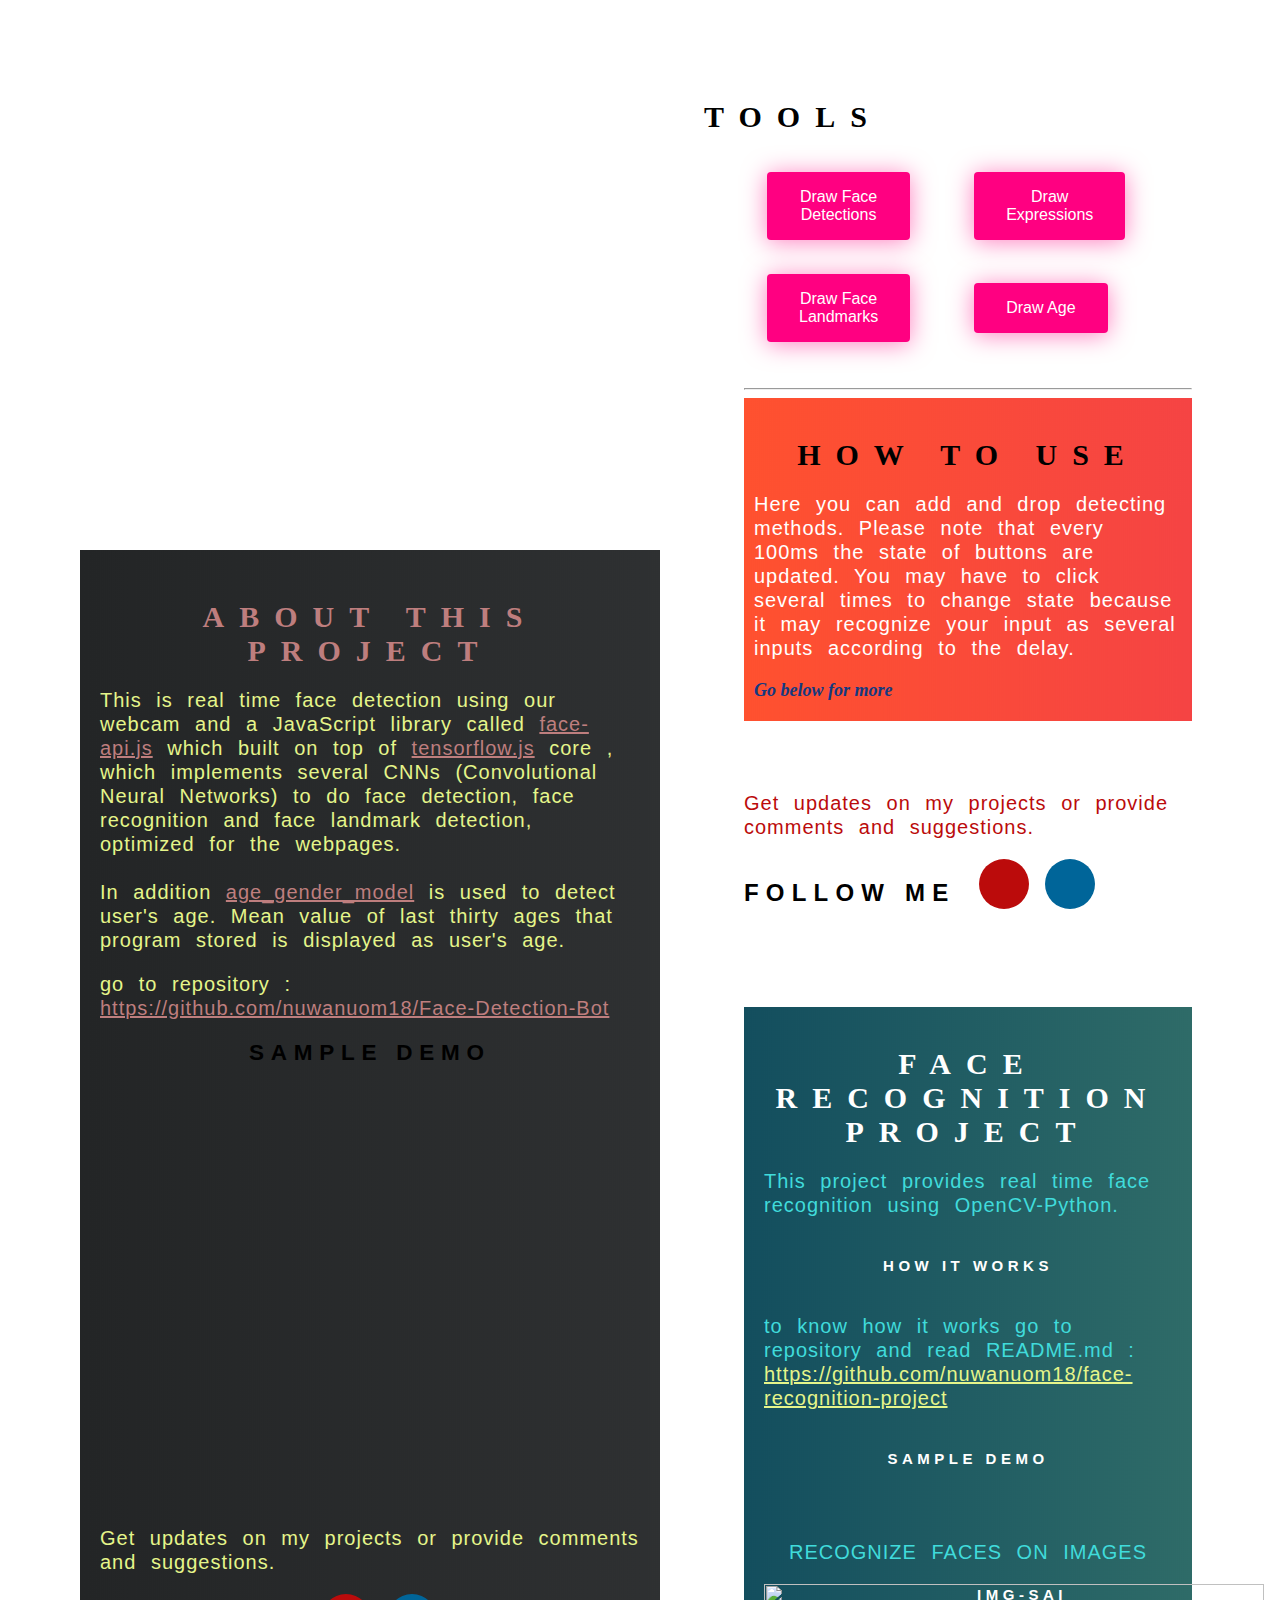
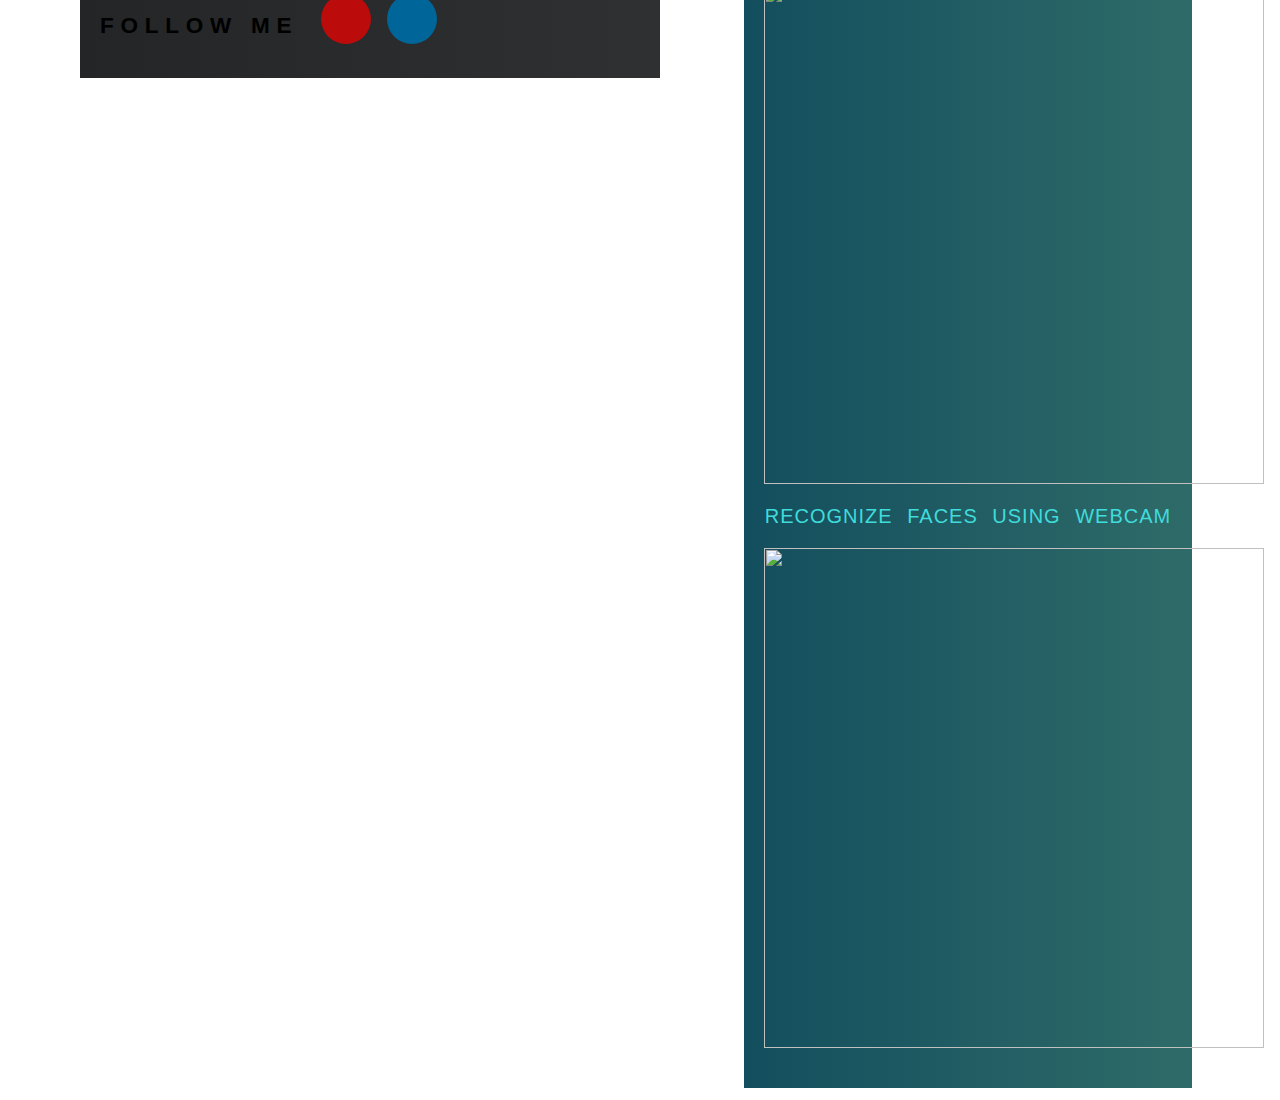
==== commit f52a560a: "Add video to project" ====
--- a/index.html
+++ b/index.html
@@ -41,9 +41,28 @@
 
       <h2> Sample Demo</h2>
       <p>
-
-      </p>
-
+        <video src="/img/detection.mp4" autoplay="true" muted></video>
+      </p>
+
+      <p class="text-danger">Get updates on my projects or provide
+        comments and suggestions.
+      </p>
+      
+    
+    
+
+    <div class="social-icons">
+      <h2>Follow Me      </h2>&emsp;
+      <a class="social-icon social-icon--instagram" href="https://www.instagram.com/nuwan_abeynayake/?hl=en" target="_blank">
+        <i class="fa fa-instagram" ></i>
+        <div class="tooltip">Instagram</div>
+      </a>
+      <a class="social-icon social-icon--linkedin" href="https://www.linkedin.com/in/nuwan-abeynayake/" target="_blank">
+        <i class="fa fa-linkedin"></i>
+        <div class="tooltip">LinkedIn</div>
+      </a>
+      
+    </div>
     
       </div>
     </div>
@@ -171,13 +190,15 @@
               <h2>Sample Demo <h2>
                 <p>
                   Recognize faces on images
+                
                 </p>
                   <img src="https://i.ibb.co/nk9g6R6/img-sai.png" alt="img-sai" border="0">
-                  
+                
                 <p>
                   Recognize faces using webcam
                 </p>
                 <img src="/img/ezgif.com-video-to-gif.gif"  border="0">
+              
             </p>
             
 
--- a/style.css
+++ b/style.css
@@ -149,12 +149,12 @@
 @media all and (max-width: 2000px){
   .btns{
     width: 10%;
-    margin-right: 30%;
+    margin-right: 35%;
     
   }
 
   .des{
-    width: 30%;
+    width: 35%;
   }
 
   .table{
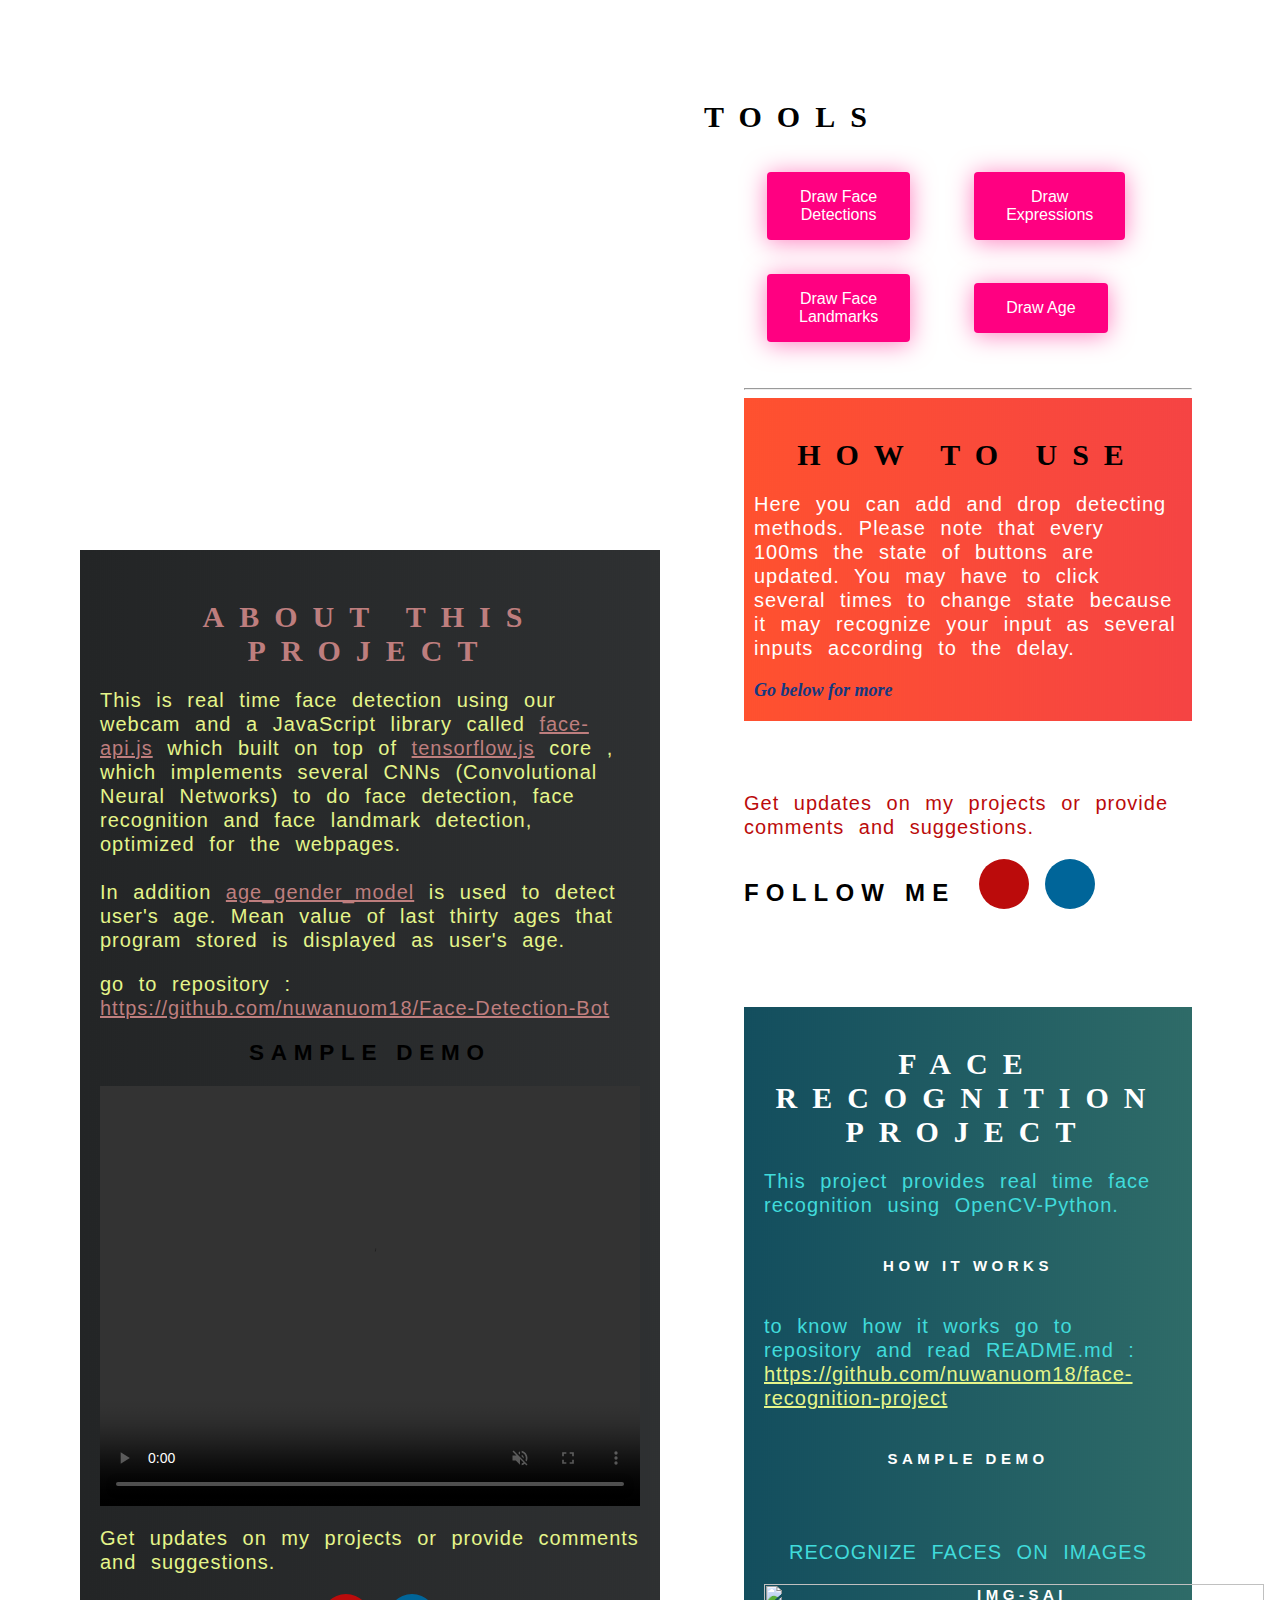
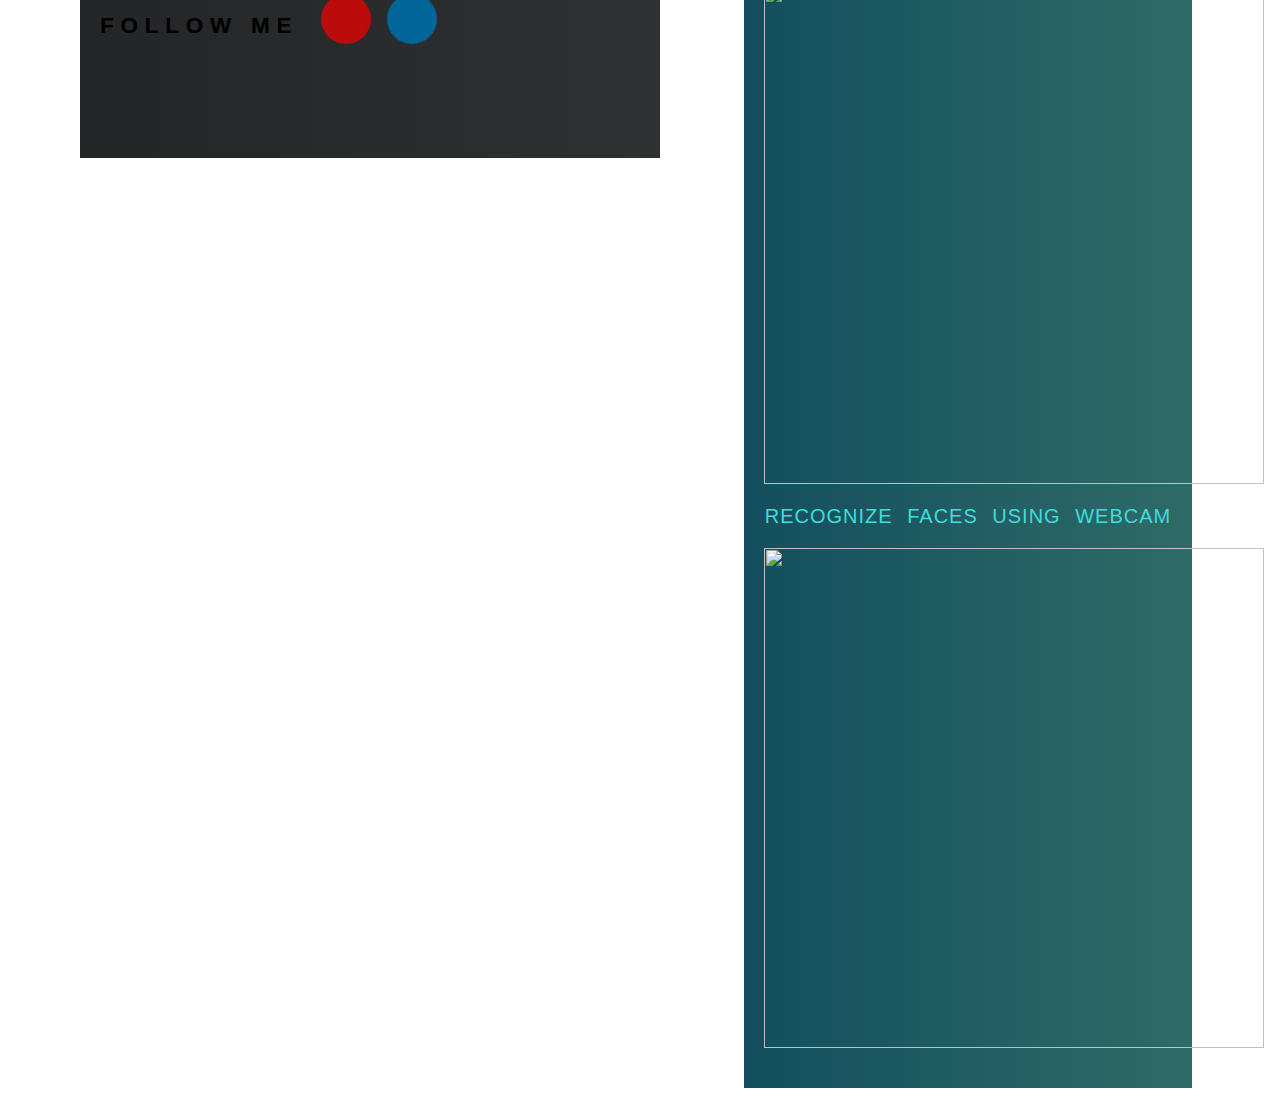
==== commit c260267c: "Small change for index.html" ====
--- a/index.html
+++ b/index.html
@@ -41,7 +41,7 @@
 
       <h2> Sample Demo</h2>
       <p>
-        <video src="/img/detection.mp4" autoplay="true" muted></video>
+        <video src="/img/detection.mp4" controls muted></video>
       </p>
 
       <p class="text-danger">Get updates on my projects or provide
--- a/style.css
+++ b/style.css
@@ -201,7 +201,7 @@
   padding-top: 30;
   padding-left: 20;
   padding-right: 20;
-  padding-bottom: 20;
+  padding-bottom: 100;
   font-size: 15;
   background-image: url('/img/Midnight\ City.jpg');
   
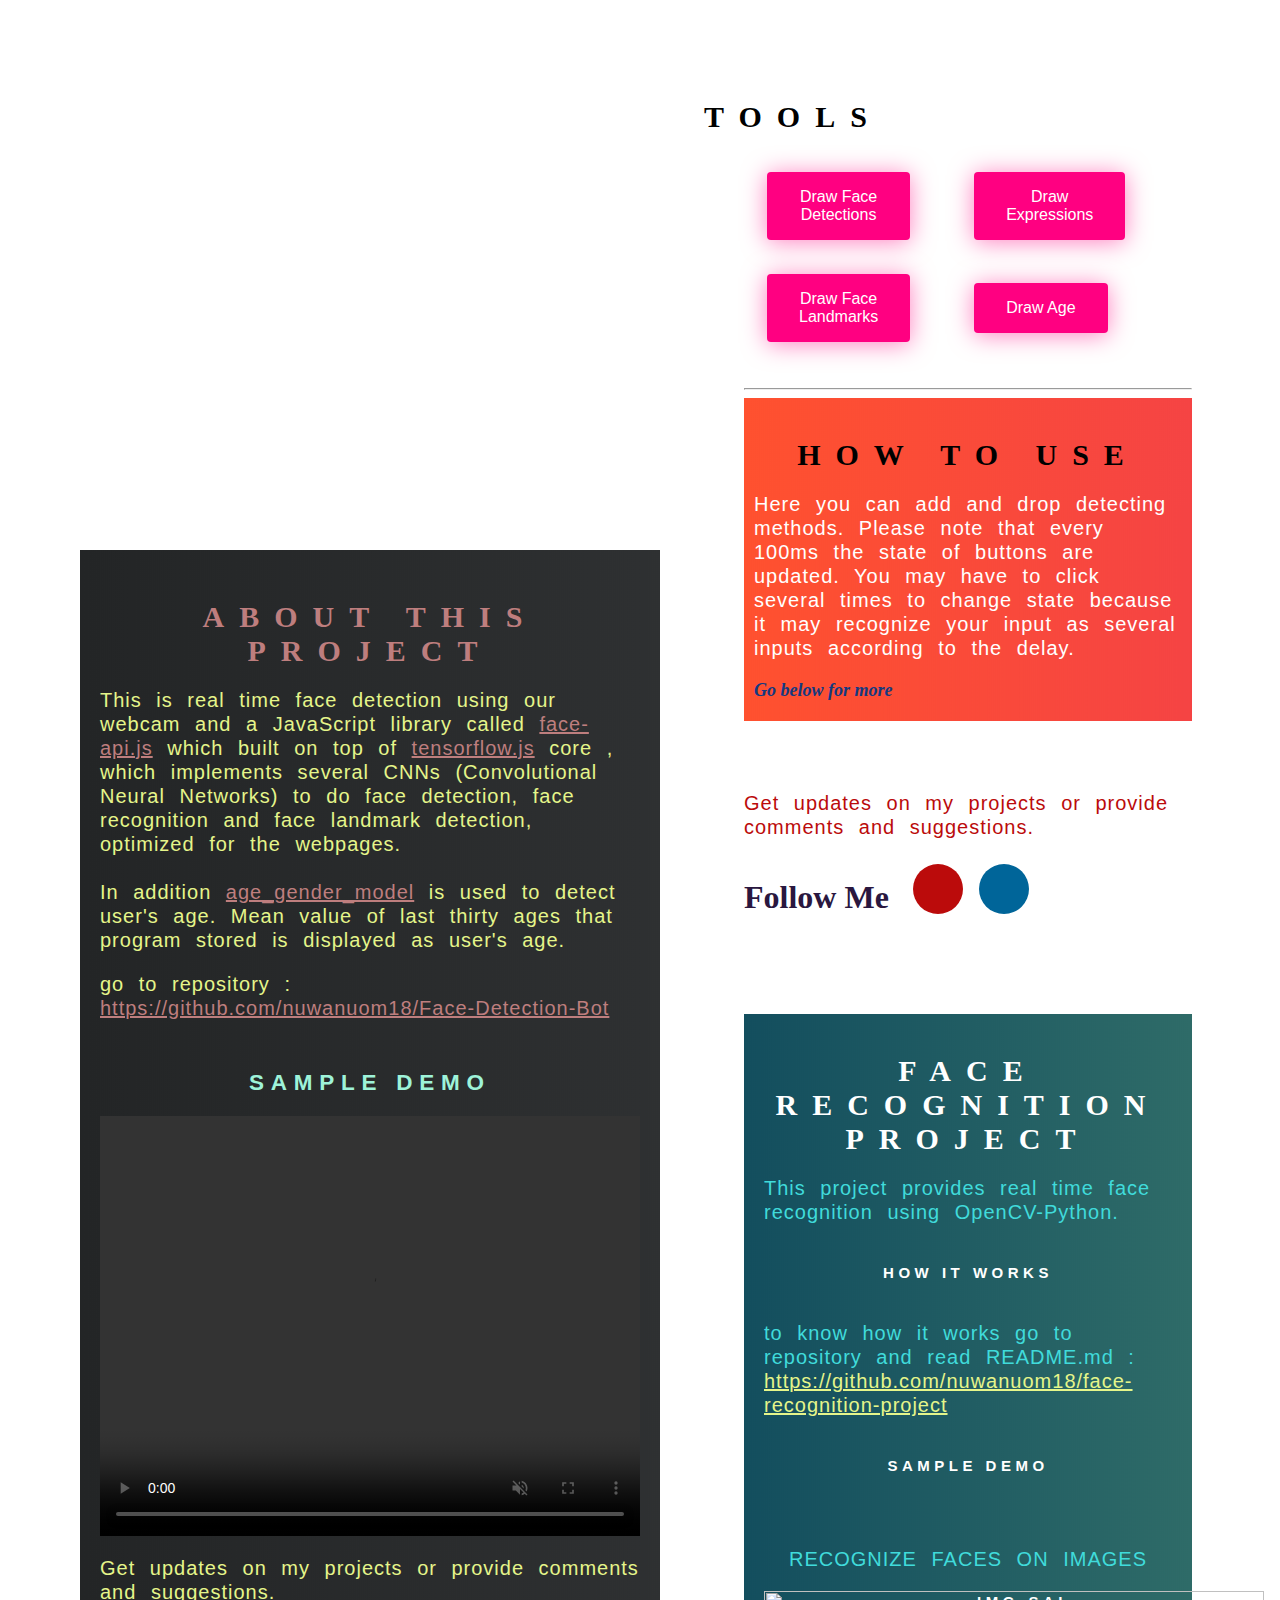
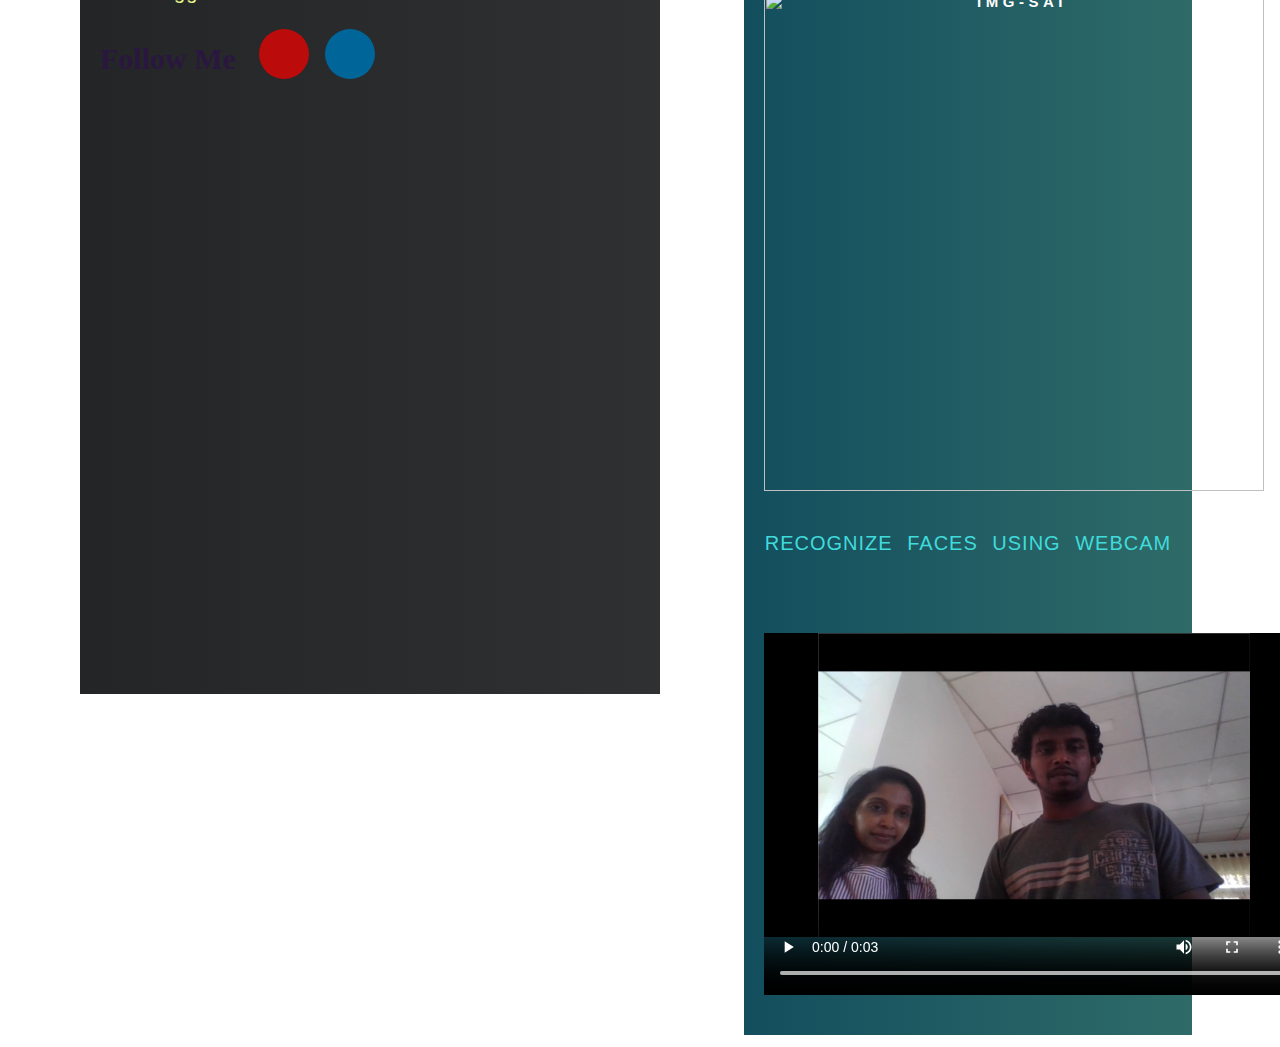
==== commit c17db077: "delete test files and add animation to follow" ====
--- a/index.html
+++ b/index.html
@@ -39,7 +39,7 @@
       
       </p>
 
-      <h2> Sample Demo</h2>
+      <h2 class="padh2"> Sample Demo</h2>
       <p>
         <video src="/img/detection.mp4" controls muted></video>
       </p>
@@ -52,25 +52,38 @@
     
 
     <div class="social-icons">
-      <h2>Follow Me      </h2>&emsp;
-      <a class="social-icon social-icon--instagram" href="https://www.instagram.com/nuwan_abeynayake/?hl=en" target="_blank">
-        <i class="fa fa-instagram" ></i>
+      <div id="follow">
+
+        <h1>Follow Me</h1>
+
+    </div> &emsp;
+      <a class="social-icon social-icon--instagram pad1" href="https://www.instagram.com/nuwan_abeynayake/?hl=en" target="_blank">
+        <i class="fa fa-instagram pad1" ></i>
         <div class="tooltip">Instagram</div>
       </a>
-      <a class="social-icon social-icon--linkedin" href="https://www.linkedin.com/in/nuwan-abeynayake/" target="_blank">
-        <i class="fa fa-linkedin"></i>
+      <a class="social-icon social-icon--linkedin pad1" href="https://www.linkedin.com/in/nuwan-abeynayake/" target="_blank">
+        <i class="fa fa-linkedin pad1"></i>
         <div class="tooltip">LinkedIn</div>
       </a>
       
     </div>
     
       </div>
+
+    
+    
     </div>
+
+
+
+
+
+
    
     <div class="btns">
       <div class="tools">
       <div>
-        <h1 class="ml12">Tools</h1>
+        <h1 class="ml12 ">Tools</h1>
       </div>
       
       <table class="table">
@@ -144,13 +157,17 @@
           
 
           <div class="social-icons">
-            <h2>Follow Me      </h2>&emsp;
-            <a class="social-icon social-icon--instagram" href="https://www.instagram.com/nuwan_abeynayake/?hl=en" target="_blank">
-              <i class="fa fa-instagram" ></i>
+            <div id="follow" >
+
+              <h1 class="follow-cls">Follow Me</h1>
+      
+          </div>&emsp;
+            <a class="social-icon social-icon--instagram pad1" href="https://www.instagram.com/nuwan_abeynayake/?hl=en" target="_blank">
+              <i class="fa fa-instagram pad1" ></i>
               <div class="tooltip">Instagram</div>
             </a>
-            <a class="social-icon social-icon--linkedin" href="https://www.linkedin.com/in/nuwan-abeynayake/" target="_blank">
-              <i class="fa fa-linkedin"></i>
+            <a class="social-icon social-icon--linkedin pad1" href="https://www.linkedin.com/in/nuwan-abeynayake/" target="_blank">
+              <i class="fa fa-linkedin pad1"></i>
               <div class="tooltip">LinkedIn</div>
             </a>
             
@@ -194,10 +211,10 @@
                 </p>
                   <img src="https://i.ibb.co/nk9g6R6/img-sai.png" alt="img-sai" border="0">
                 
-                <p>
+                <p class="pad">
                   Recognize faces using webcam
                 </p>
-                <img src="/img/ezgif.com-video-to-gif.gif"  border="0">
+                <video src="/img/Face rec.mp4" autoplay controls loop></video>
               
             </p>
             
--- a/style.css
+++ b/style.css
@@ -201,7 +201,7 @@
   padding-top: 30;
   padding-left: 20;
   padding-right: 20;
-  padding-bottom: 100;
+  padding-bottom: 600;
   font-size: 15;
   background-image: url('/img/Midnight\ City.jpg');
   
@@ -216,6 +216,14 @@
   color: rgb(190, 126, 126);
 }
 
+.padh2{
+  padding-top: 30;
+  color: rgb(158, 243, 217);
+}
+
+.pad{
+  padding-top: 20;
+}
 .details a{
   color: rgb(190, 126, 126);
 }
@@ -258,8 +266,8 @@
 .face-rec a{
   color: rgb(229, 245, 138);
 }
-.tools{
-  
+.tools h1{
+  text-align: center;
 }
 
 .des-wo{
@@ -508,3 +516,81 @@
   border-color: transparent;
   transform: translate(-50%, 100%);
 }
+
+
+
+
+/* add css to the follow me */
+@import url(https://fonts.googleapis.com/css?family=Raleway:400,700,900,400italic,700italic,900italic);
+
+.follow-cls{
+  color: #353e70;
+}
+#follow h1 {
+    animation: text-shadow 1.5s ease-in-out infinite;
+    font-size: 2em;
+    font-weight: 900;
+    line-height: 1;
+    color:rgb(42, 23, 63);
+}
+
+#follow h1:hover {
+    animation-play-state: paused;
+}
+
+.pad1{
+ margin-top: 5;
+}
+@keyframes text-shadow {
+    0% {  
+        transform: translateY(0);
+        text-shadow: 
+            0 0 0 #0c2ffb, 
+            0 0 0 #2cfcfd, 
+            0 0 0 #fb203b, 
+            0 0 0 #fefc4b;
+    }
+
+    20% {  
+        transform: translateY(-1em);
+        text-shadow: 
+            0 0.125em 0 #0c2ffb, 
+            0 0.25em 0 #2cfcfd, 
+            0 -0.125em 0 #fb203b, 
+            0 -0.25em 0 #fefc4b;
+    }
+
+    40% {  
+        transform: translateY(0.5em);
+        text-shadow: 
+            0 -0.0625em 0 #0c2ffb, 
+            0 -0.125em 0 #2cfcfd, 
+            0 0.0625em 0 #fb203b, 
+            0 0.125em 0 #fefc4b;
+    }
+    
+   60% {
+        transform: translateY(-0.25em);
+        text-shadow: 
+            0 0.03125em 0 #0c2ffb, 
+            0 0.0625em 0 #2cfcfd, 
+            0 -0.03125em 0 #fb203b, 
+            0 -0.0625em 0 #fefc4b;
+    }
+
+    80% {  
+        transform: translateY(0);
+        text-shadow: 
+            0 0 0 #0c2ffb, 
+            0 0 0 #2cfcfd, 
+            0 0 0 #fb203b, 
+            0 0 0 #fefc4b;
+    }
+}
+
+@media (prefers-reduced-motion: reduce) {
+    * {
+      animation: none !important;
+      transition: none !important;
+    }
+}